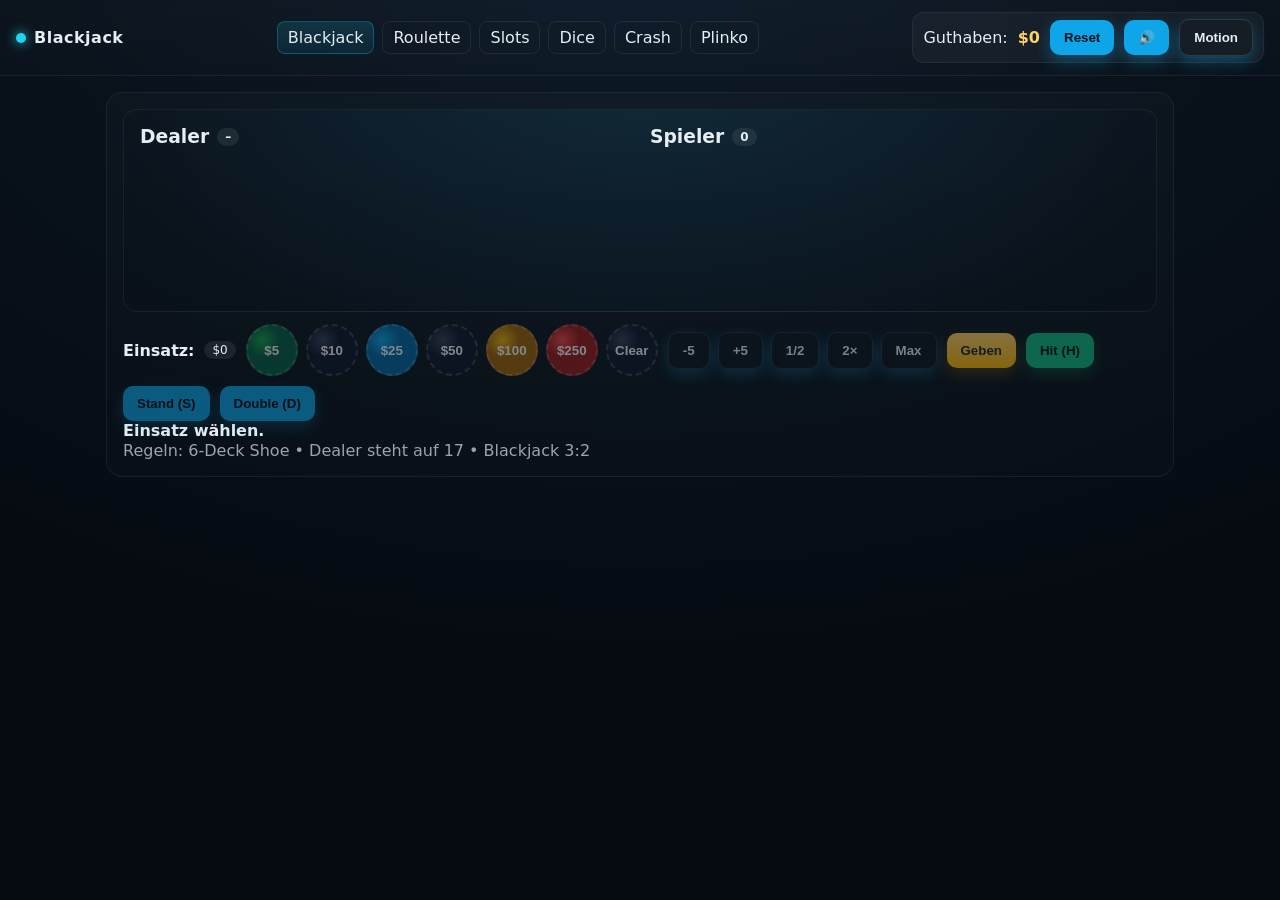
==== index.html @ 91d97d34 "Add Plinko game and update navigation links - Implemented a new Plinko game page (plinko.html). - Up" ====
<!DOCTYPE html>
<html lang="de">
  <head>
    <meta charset="UTF-8" />
    <meta name="viewport" content="width=device-width, initial-scale=1.0" />
    <title>Blackjack</title>
    <style>
      :root {
        --bg: #0a0f12;
        --panel: #0e1520;
        --panel-2: #0b1220;
        --muted: #9aa4b2;
        --text: #e6edf3;
        --accent: #22d3ee;
        --accent-2: #0ea5e9;
        --danger: #ef4444;
        --ok: #10b981;
        --warn: #f59e0b;
        --gold: #ffd166;
        --card: #ffffff;
        --card-edge: #d1d5db;
      }
      *{box-sizing:border-box}
      html, body { height: 100%; }
      body {
        margin: 0;
        font-family: system-ui, -apple-system, Segoe UI, Roboto, Arial, sans-serif;
        background: radial-gradient(1200px 800px at 50% -10%, #0e1b2a, #081018 60%, #050a10 100%);
        color: var(--text);
      }
      body.reduce-motion * { animation: none !important; transition: none !important; }

      .topbar { display:flex; align-items:center; gap:12px; justify-content:space-between; padding: 12px 16px; border-bottom: 1px solid rgba(255,255,255,.06); background: linear-gradient(180deg, rgba(255,255,255,.02), rgba(255,255,255,.01)); position: sticky; top:0; backdrop-filter: blur(6px); }
      .brand { font-weight: 800; letter-spacing: .5px; display:flex; align-items:center; gap:8px }
      .brand .dot { width:10px; height:10px; border-radius:50%; background: var(--accent); box-shadow: 0 0 12px var(--accent); }
      .nav { display:flex; gap:8px; flex-wrap:wrap; align-items:center; }
      .nav a { color: var(--text); text-decoration:none; padding:6px 10px; border-radius:8px; border:1px solid rgba(255,255,255,.08); }
      .nav a:hover { background: rgba(255,255,255,.06); }
      .nav a.active { background: linear-gradient(180deg, rgba(34,211,238,.15), rgba(14,165,233,.1)); border-color: rgba(34,211,238,.25); }
      .balance { display:flex; align-items:center; gap:10px; background: rgba(255,255,255,0.04); border:1px solid rgba(255,255,255,0.06); padding:6px 10px; border-radius:12px; }
      .balance .amount { color: var(--gold); font-weight:800; }

      main { padding: 16px; display: grid; gap: 16px; position: relative; max-width: 1100px; margin: 0 auto; }
      .panel { background: linear-gradient(180deg, rgba(255,255,255,0.02), rgba(255,255,255,0.01)); border:1px solid rgba(255,255,255,0.06); border-radius: 16px; padding: 16px; }
      .grid { display:grid; gap:16px; }
      .two { grid-template-columns: 1fr 1fr; }
      @media (max-width: 900px){ .two{grid-template-columns:1fr} }

      .controls { display:flex; gap: 10px; flex-wrap: wrap; align-items: center; }
      .input { background: rgba(255,255,255,0.04); border: 1px solid rgba(255,255,255,0.12); color: var(--text); padding: 8px 10px; border-radius: 10px; }
      .btn { background: var(--accent-2); color: #001018; border: none; padding: 10px 14px; border-radius: 10px; font-weight: 700; cursor: pointer; box-shadow: 0 6px 16px rgba(14,165,233,.35); }
      .btn:hover { filter: brightness(1.06) }
      .btn:disabled { opacity: .5; cursor: not-allowed; }
      .btn.ok { background: var(--ok); color: #00150d; box-shadow: 0 6px 16px rgba(16,185,129,.3) }
      .btn.danger { background: var(--danger); color: #180000; box-shadow: 0 6px 16px rgba(239,68,68,.3) }
      .btn.gold { background: linear-gradient(180deg, #ffd166, #ffb703); color: #1f2937; box-shadow: 0 6px 16px rgba(255,183,3,.25) }
      .btn.ghost { background: transparent; border: 1px solid rgba(255,255,255,.12); color: var(--text); }
      .muted { color: var(--muted); }
      .msg { min-height: 20px; font-weight: 700; }

      /* Blackjack layout polish */
      .bj-felt { padding: 16px; border-radius: 14px; background:
        radial-gradient(600px 300px at 50% -10%, rgba(34,211,238,.08), rgba(14,165,233,.03) 60%, rgba(8,16,24,.4));
        border: 1px solid rgba(255,255,255,0.06);
        display:grid; grid-template-columns: 1fr 1fr; gap:20px;
      }
      .bj-felt h3 { margin: 0 0 8px 0; display:flex; align-items:center; gap:8px }

      .chips { display:flex; gap:8px; flex-wrap: wrap; align-items:center; }
      .chip { min-width:52px; height:52px; border-radius:50%; border:2px dashed rgba(255,255,255,.18); background: radial-gradient(35% 35% at 30% 30%, #334155, #0f172a); color:#f8fafc; display:grid; place-items:center; font-weight:800; cursor:pointer; }
      .chip[data-bjchip="5"] { background: radial-gradient(35% 35% at 30% 30%, #16a34a, #065f46); }
      .chip[data-bjchip="25"] { background: radial-gradient(35% 35% at 30% 30%, #0ea5e9, #0369a1); }
      .chip[data-bjchip="100"] { background: radial-gradient(35% 35% at 30% 30%, #eab308, #a16207); }
      .chip[data-bjchip="250"] { background: radial-gradient(35% 35% at 30% 30%, #ef4444, #991b1b); }
      .chip:disabled { opacity:.5; cursor:not-allowed }

      .bet-quick { display:flex; gap:8px; flex-wrap:wrap; align-items:center; }

      /* Cards */
      .cards { display:flex; gap:12px; align-items:center; flex-wrap: wrap; min-height: 140px; }
      .card { width: 86px; height: 120px; background: var(--card); color: #111827; border: 1px solid var(--card-edge); border-radius: 12px; box-shadow: 0 6px 20px rgba(0,0,0,0.35); display:grid; grid-template-rows:auto 1fr auto; padding:8px; font-weight:700 }
      .card.back { background: repeating-linear-gradient(45deg, #0ea5e9 0 8px, #0369a1 8px 16px); border-color:#0ea5e9 }
      .pips{font-size:14px; display:flex; align-items:center; justify-content:space-between}
      .suit{font-size:16px}
      .center{align-self:center; justify-self:center; font-size:24px}
      .red{ color:#b91c1c }

      /* Animations */
      @keyframes slideInCard { from { transform: translateY(-24px) scale(0.96); opacity: 0; } to { transform: translateY(0) scale(1); opacity: 1; } }
      .card.slide-in { animation: slideInCard 300ms ease-out both; }
      @keyframes flipIn { from { transform: rotateY(90deg); opacity: .6; } to { transform: rotateY(0deg); opacity: 1; } }
      .card.flip-in { transform-style: preserve-3d; animation: flipIn 280ms ease-out both; }
      @keyframes popIn { 0%{ transform: scale(.8); opacity:.2 } 60%{ transform: scale(1.08); opacity:1 } 100%{ transform: scale(1) } }
      .pop { animation: popIn 350ms ease-out; }
      @keyframes shake { 0%,100%{ transform:translateX(0) } 20%{ transform:translateX(-4px) } 40%{ transform:translateX(4px) } 60%{ transform:translateX(-3px) } 80%{ transform:translateX(3px) } }
      .shake { animation: shake 500ms ease-in-out; }
      @keyframes glow { from { box-shadow: 0 0 0 rgba(255,255,255,0)} to { box-shadow: 0 0 24px rgba(255,255,255,.35)} }
      .win { animation: glow 500ms ease-in-out alternate 2; outline: 2px solid rgba(255,255,255,.25); border-color: rgba(255,255,255,.35) }

      /* Bankroll flash feedback */
      .amount.flash-up { animation: amtUp 750ms ease-out; }
      .amount.flash-down { animation: amtDown 750ms ease-out; }
      @keyframes amtUp { 0%{ color:#fff } 20%{ color:#10b981; transform: scale(1.08) } 100%{ color: var(--gold); transform: scale(1) } }
      @keyframes amtDown { 0%{ color:#fff } 20%{ color:#ef4444; transform: scale(0.96) } 100%{ color: var(--gold); transform: scale(1) } }

      /* FX Canvas */
      #fx-canvas { position: absolute; inset: 0; pointer-events: none; }

      .badge { padding:2px 8px; border-radius:999px; background: rgba(255,255,255,0.08); font-size:12px }
    </style>
  </head>
  <body>
    <header class="topbar">
      <div class="brand"><span class="dot"></span> <span>Blackjack</span></div>
      <nav class="nav">
        <a href="index.html" class="active">Blackjack</a>
        <a href="roulette.html">Roulette</a>
        <a href="slots.html">Slots</a>
        <a href="dice.html">Dice</a>
        <a href="crash.html">Crash</a>
        <a href="plinko.html">Plinko</a>
      </nav>
      <div class="balance">
        <span>Guthaben:</span>
        <span class="amount" id="bankroll">$1,000</span>
        <button class="btn" id="reset-bank">Reset</button>
        <button class="btn" id="mute-toggle" aria-pressed="false" title="Ton an/aus">🔊</button>
        <button class="btn ghost" id="motion-toggle" title="Animationen reduzieren">Motion</button>
      </div>
    </header>
    <main>
      <!-- Blackjack only -->
      <section class="panel" id="game-blackjack">
        <div class="bj-felt">
          <div>
            <h3>Dealer <span class="badge" id="bj-dealer-score">–</span></h3>
            <div class="cards" id="bj-dealer-cards"></div>
          </div>
          <div>
            <h3>Spieler <span class="badge" id="bj-player-score">–</span></h3>
            <div class="cards" id="bj-player-cards"></div>
          </div>
        </div>
        <div class="controls" style="margin-top:12px">
          <strong>Einsatz:</strong>
          <span id="bj-bet" class="badge">$0</span>
          <div class="chips">
            <button class="chip" data-bjchip="5">$5</button>
            <button class="chip" data-bjchip="10">$10</button>
            <button class="chip" data-bjchip="25">$25</button>
            <button class="chip" data-bjchip="50">$50</button>
            <button class="chip" data-bjchip="100">$100</button>
            <button class="chip" data-bjchip="250">$250</button>
            <button class="chip" id="bj-clear">Clear</button>
          </div>
          <div class="bet-quick">
            <button class="btn ghost" id="bj-bet-minus">-5</button>
            <button class="btn ghost" id="bj-bet-plus">+5</button>
            <button class="btn ghost" id="bj-bet-half">1/2</button>
            <button class="btn ghost" id="bj-bet-double">2×</button>
            <button class="btn ghost" id="bj-bet-max">Max</button>
          </div>
          <button class="btn gold" id="bj-deal">Geben</button>
          <button class="btn ok" id="bj-hit" disabled>Hit (H)</button>
          <button class="btn" id="bj-stand" disabled>Stand (S)</button>
          <button class="btn" id="bj-double" disabled>Double (D)</button>
          <button class="btn" id="bj-new" style="display:none">Neue Runde</button>
        </div>
        <div class="msg" id="bj-msg"></div>
        <div class="muted">Regeln: 6-Deck Shoe • Dealer steht auf 17 • Blackjack 3:2</div>
      </section>
      <canvas id="fx-canvas"></canvas>
    </main>

    <script>
      'use strict';
      // Generic helpers
      const $ = (s) => document.querySelector(s);
      const $$ = (s) => Array.from(document.querySelectorAll(s));
      const fmt = (n) => `$${Number(n).toLocaleString()}`;

      // Bankroll (global)
  const BANK_KEY = 'casino_bankroll_v1';
  const START_BANK = 1000;
  let bankroll = loadBank();
  const bankrollEl = $('#bankroll');
  const BUS = ('BroadcastChannel' in window) ? new BroadcastChannel('casino_bankroll_bus') : null;
  function loadBank(){ try{ const n = Number(localStorage.getItem(BANK_KEY)); if(Number.isFinite(n) && n>=0) return Math.floor(n);}catch{} return START_BANK; }
  function saveBank(){ try{ localStorage.setItem(BANK_KEY, String(bankroll)); }catch{} }
  function updateBankEl(){ bankrollEl.textContent = fmt(bankroll); }
  function broadcastBank(){ try{ BUS && BUS.postMessage({ t:'bank', v: bankroll }); }catch{} }
  function credit(delta){ bankroll = Math.max(0, bankroll + delta); updateBankEl(); bankrollEl.classList.remove('flash-up','flash-down'); void bankrollEl.offsetWidth; bankrollEl.classList.add(delta>=0?'flash-up':'flash-down'); saveBank(); broadcastBank(); }
  window.addEventListener('storage', (e)=>{ if(e.key===BANK_KEY){ const n=Number(e.newValue||''); if(Number.isFinite(n)){ bankroll = Math.max(0, Math.floor(n)); updateBankEl(); } } });
  if(BUS){ BUS.addEventListener('message', (ev)=>{ const d=ev.data; if(d && d.t==='bank'){ const n=Number(d.v); if(Number.isFinite(n) && n!==bankroll){ bankroll = Math.max(0, Math.floor(n)); updateBankEl(); } } }); }
      credit(0);

      // Header controls
      $('#reset-bank').addEventListener('click', ()=>{ bankroll = START_BANK; credit(0); Sound.play('click'); });
      $('#motion-toggle').addEventListener('click', ()=>{ document.body.classList.toggle('reduce-motion'); });

      // ----------------- Sound Manager -----------------
      const MUTE_KEY = 'casino_mute_v1';
      const MuteBtn = $('#mute-toggle');
      const Sound = (()=>{
        let ctx=null; let muted = (function(){ try{ return localStorage.getItem(MUTE_KEY)==='1'; }catch{} return false; })();
        function saveMute(){ try{ localStorage.setItem(MUTE_KEY, muted?'1':'0'); }catch{} }
        function ensure(){ if(!ctx){ const AC = window.AudioContext||window.webkitAudioContext; try{ ctx=new AC(); }catch{} } }
        function envGain(g){ const gain=ctx.createGain(); gain.gain.value=g; gain.connect(ctx.destination); return gain; }
        function tone(freq=440, dur=0.12, type='sine', vol=0.05){ if(muted||!ctx) return; const o=ctx.createOscillator(); const g=envGain(vol); o.type=type; o.frequency.value=freq; o.connect(g); const t=ctx.currentTime; o.start(t); o.stop(t+dur); }
        function click(){ tone(660, 0.06, 'square', 0.03); }
        function win(){ tone(880,0.1,'sine',0.06); setTimeout(()=>tone(1320,0.12,'sine',0.06), 90); }
        function lose(){ tone(220,0.18,'sawtooth',0.05); }
        function deal(){ tone(520,0.06,'triangle',0.04); }
        function cash(){ tone(740,0.08,'square',0.05); setTimeout(()=>tone(990,0.1,'square',0.05),80); }
        function updateBtn(){ MuteBtn.setAttribute('aria-pressed', muted?'true':'false'); MuteBtn.textContent = muted ? '🔇' : '🔊'; }
        updateBtn();
        return {
          toggle(){ ensure(); muted=!muted; saveMute(); updateBtn(); },
          play(name){ ensure(); if(muted) return; if(name==='click') click(); else if(name==='win') win(); else if(name==='lose') lose(); else if(name==='deal') deal(); else if(name==='cash') cash(); },
          muted(){ return muted; }
        }
      })();
      MuteBtn.addEventListener('click', ()=>Sound.toggle());

      // ----------------- Confetti FX -----------------
      const fxCanvas = $('#fx-canvas');
      const FX = (()=>{
        const ctx = fxCanvas.getContext('2d');
        let particles = []; let running=false; let raf=0;
        function resize(){ const r = fxCanvas.getBoundingClientRect(); fxCanvas.width = Math.floor(r.width*devicePixelRatio); fxCanvas.height = Math.floor(r.height*devicePixelRatio); }
        window.addEventListener('resize', resize); resize();
        function spawn(n=120){ const w=fxCanvas.width, h=fxCanvas.height; for(let i=0;i<n;i++){ particles.push({ x: w/2 + (Math.random()*w/3 - w/6), y: -20*devicePixelRatio, vx: (Math.random()-0.5)*3*devicePixelRatio, vy: (2+Math.random()*2)*devicePixelRatio, g: 0.08*devicePixelRatio, s: (2+Math.random()*3)*devicePixelRatio, c: randColor(), a: 1, rot: Math.random()*Math.PI, vr: (Math.random()-0.5)*0.2 }); } }
        function randColor(){ const cs=['#22d3ee','#0ea5e9','#10b981','#f59e0b','#ef4444','#eab308','#a78bfa','#f472b6']; return cs[Math.floor(Math.random()*cs.length)]; }
        function step(){ if(!running) return; const w=fxCanvas.width, h=fxCanvas.height; ctx.clearRect(0,0,w,h); particles.forEach(p=>{ p.vy+=p.g; p.x+=p.vx; p.y+=p.vy; p.rot+=p.vr; p.a = Math.max(0, p.a-0.005); ctx.save(); ctx.globalAlpha = p.a; ctx.translate(p.x, p.y); ctx.rotate(p.rot); ctx.fillStyle = p.c; ctx.fillRect(-p.s, -p.s/2, p.s*2, p.s); ctx.restore(); }); particles = particles.filter(p=> p.y < h+40 && p.a>0.01); if(particles.length===0){ running=false; cancelAnimationFrame(raf); ctx.clearRect(0,0,w,h); return; } raf = requestAnimationFrame(step); }
        function burst(intensity=1){ resize(); spawn(Math.floor(120*intensity)); if(!running){ running=true; step(); } }
        return { burst };
      })();

      // ----------------- Blackjack -----------------
      const BJ = (()=>{
        const START_DECKS = 6; const MIN_BET = 5; const BJ_PAY = 1.5; const DEALER_HITS_SOFT_17=false;
        let shoe=[]; let state='betting'; let hideHole=true; let doubled=false;
        let bet=0; let wager=0; let player=[], dealer=[];

        const el = {
          dCards: $('#bj-dealer-cards'), pCards: $('#bj-player-cards'),
          dScore: $('#bj-dealer-score'), pScore: $('#bj-player-score'),
          bet: $('#bj-bet'), msg: $('#bj-msg'),
          chips: $$('[data-bjchip]'), clear: $('#bj-clear'),
          deal: $('#bj-deal'), hit: $('#bj-hit'), stand: $('#bj-stand'), dbl: $('#bj-double'), next: $('#bj-new')
        };

        function newShoe(){ shoe=createShoe(START_DECKS); shuffle(shoe); }
        function createShoe(n){ const suits=['♠','♥','♦','♣']; const ranks=['A','2','3','4','5','6','7','8','9','10','J','Q','K']; const S=[]; for(let d=0; d<n; d++){ for(const s of suits){ for(const r of ranks){ S.push({suit:s, rank:r}); } } } return S; }
        function shuffle(a){ for(let i=a.length-1;i>0;i--){ const j=Math.floor(Math.random()*(i+1)); [a[i],a[j]]=[a[j],a[i]]; } }
        function draw(){ if(shoe.length<52) newShoe(); return shoe.pop(); }

        function score(hand){ return detail(hand).total; }
        function detail(hand){ let t=0,a=0; for(const c of hand){ if(c.rank==='A'){t+=11;a++;} else if(['K','Q','J'].includes(c.rank)) t+=10; else t+=Number(c.rank);} while(t>21&&a>0){t-=10;a--;} return {total:t, soft:a>0&&t<=21}; }
        function isBJ(hand){ return hand.length===2 && score(hand)===21; }

        function render(){
          renderHand(el.pCards, player, false);
          el.pScore.textContent = label(player);
          renderHand(el.dCards, dealer, hideHole);
          el.dScore.textContent = hideHole? hiddenLabel(dealer) : label(dealer);
          if(!hideHole){ flipHole(); }
          el.bet.textContent = fmt(bet);
        }
        function label(h){ const {total,soft}=detail(h); return soft&&total<=21?`${total} (soft)`:String(total); }
        function hiddenLabel(h){
          if(h.length===0) return '–';
          if(h.length===1) return `${score([h[0]])} + ?`;
          // show only upcard value + ? (do not show the hole/back card at all)
          const up = score([h[1]]);
          return `${up} + ?`;
        }
        function renderHand(container, hand, hide){
          container.innerHTML='';
          hand.forEach((c,i)=>{
            if(hide && i===0) return; // skip rendering the hole card entirely
            const wrap=document.createElement('div');
            wrap.style.display='inline-block';
            wrap.style.transform=`rotate(${(i - (hand.length-1)/2)*2}deg)`;
            const n = cardEl(c);
            n.classList.add('slide-in');
            wrap.appendChild(n); container.appendChild(wrap);
          });
        }
        function cardEl(c){ const red=(c.suit==='♥'||c.suit==='♦')?'red':''; const el=document.createElement('div'); el.className='card'; el.innerHTML=`<div class="pips"><span class="${red}">${c.rank}</span><span class="suit ${red}">${c.suit}</span></div><div class="center ${red}">${['J','Q','K','A'].includes(c.rank)?c.suit:c.rank}</div><div class="pips" style="opacity:.65"><span class="${red}">${c.suit}</span><span class="${red}">${c.rank}</span></div>`; return el; }
        function flipHole(){ const first = el.dCards.firstElementChild; if(first){ first.classList.add('flip-in'); setTimeout(()=>first.classList.remove('flip-in'), 300); } }

        function setMsg(t){ el.msg.textContent=t||''; }
        const btnMinus = $('#bj-bet-minus'), btnPlus=$('#bj-bet-plus'), btnHalf=$('#bj-bet-half'), btnBetDbl=$('#bj-bet-double'), btnMax=$('#bj-bet-max');
        function setUI(){ const betting=state==='betting'; el.chips.forEach(b=>b.disabled=!betting||bankroll<=0); el.clear.disabled=!betting || bet===0; el.deal.disabled=!betting || bet<MIN_BET || bet>bankroll;
          [btnMinus,btnPlus,btnHalf,btnBetDbl,btnMax].forEach(x=> x.disabled = !betting || bankroll<=0);
          const turn=state==='player'; el.hit.disabled=!turn; el.stand.disabled=!turn; el.dbl.disabled=!turn || doubled || player.length!==2 || bankroll<bet; el.next.style.display = state==='round'?'inline-block':'none'; }
        function setBet(v){ bet = Math.max(0, Math.min(v, bankroll)); render(); setUI(); if(bet>0 && bet<MIN_BET) setMsg('Mindesteinsatz $'+MIN_BET); else setMsg(''); }

        el.chips.forEach(b=> b.addEventListener('click', ()=> setBet(bet + Number(b.dataset.bjchip))));
        el.clear.addEventListener('click', ()=> setBet(0));
        btnMinus.addEventListener('click', ()=> setBet(bet-5));
        btnPlus.addEventListener('click', ()=> setBet(bet+5));
        btnHalf.addEventListener('click', ()=> setBet(Math.floor(bet/2)));
        btnBetDbl.addEventListener('click', ()=> setBet(Math.min(bankroll, bet*2)));
        btnMax.addEventListener('click', ()=> setBet(bankroll));
        el.deal.addEventListener('click', ()=>{
          if(bet<MIN_BET) { setMsg('Mindesteinsatz $'+MIN_BET); return; }
          if(bet>bankroll){ setMsg('Zu wenig Guthaben'); return; }
          state='player'; doubled=false; hideHole=true; wager=bet; credit(-bet); Sound.play('deal');
          player=[draw(),draw()]; dealer=[draw(),draw()]; render();
          const pBJ=isBJ(player), dBJ=isBJ(dealer);
          if(pBJ||dBJ){ hideHole=false; state='round'; if(pBJ && dBJ){ credit(wager); setMsg('Beide Blackjack – Push.'); } else if(pBJ){ credit(Math.round(bet*(1+BJ_PAY))); setMsg('Blackjack! Gewinn '+fmt(Math.round(bet*BJ_PAY))); } else { setMsg('Dealer Blackjack – Verlust.'); }
            render();
            if(pBJ && !dBJ){ Sound.play('win'); FX.burst(1.2); }
            else if(!pBJ && dBJ){ Sound.play('lose'); }
            else { Sound.play('click'); }
            setUI(); return; }
          setMsg('Dein Zug.'); setUI();
        });
        el.hit.addEventListener('click', ()=>{ if(state!=='player') return; player.push(draw()); Sound.play('click'); render(); if(score(player)>21){ state='round'; hideHole=false; setMsg('Bust – Verlust.'); Sound.play('lose'); } setUI(); });
        el.stand.addEventListener('click', ()=>{ if(state!=='player') return; state='dealer'; hideHole=false; Sound.play('click');
          let safe=0; while(true){ const {total,soft}=detail(dealer); const mustHit = total<17 || (DEALER_HITS_SOFT_17 && total===17 && soft); if(!mustHit) break; dealer.push(draw()); if(++safe>20) break; }
          state='round'; const p=score(player), d=score(dealer); if(p>21){ setMsg('Bust – Verlust.'); Sound.play('lose'); }
          else if(d>21){ credit(wager*2); setMsg('Dealer bust – Gewinn '+fmt(wager)); Sound.play('win'); if(wager>=100) FX.burst(1.0); }
          else if(p>d){ credit(wager*2); setMsg('Gewinn '+fmt(wager)); Sound.play('win'); if(wager>=100) FX.burst(0.9); }
          else if(p<d){ setMsg('Dealer gewinnt.'); Sound.play('lose'); }
          else { credit(wager); setMsg('Push – Einsatz zurück.'); Sound.play('click'); }
          render(); setUI();
        });
        el.dbl.addEventListener('click', ()=>{ if(state!=='player'||doubled||player.length!==2||bankroll<bet) return; doubled=true; wager+=bet; credit(-bet); Sound.play('click'); player.push(draw()); render(); if(score(player)>21){ state='round'; hideHole=false; setMsg('Bust nach Double – Verlust.'); Sound.play('lose'); setUI(); return; } el.stand.click(); });
        el.next.addEventListener('click', ()=>{ state='betting'; hideHole=true; doubled=false; player=[]; dealer=[]; wager=0; setMsg('Einsatz wählen.'); render(); setUI(); });
        document.addEventListener('keydown', (e)=>{ if(state==='player'){ const k=e.key.toLowerCase(); if(k==='h') el.hit.click(); if(k==='s') el.stand.click(); if(k==='d') el.dbl.click(); } });

        newShoe(); setBet(0); setMsg('Einsatz wählen.'); render(); setUI();
        return {};
      })();
    </script>
  </body>
</html>
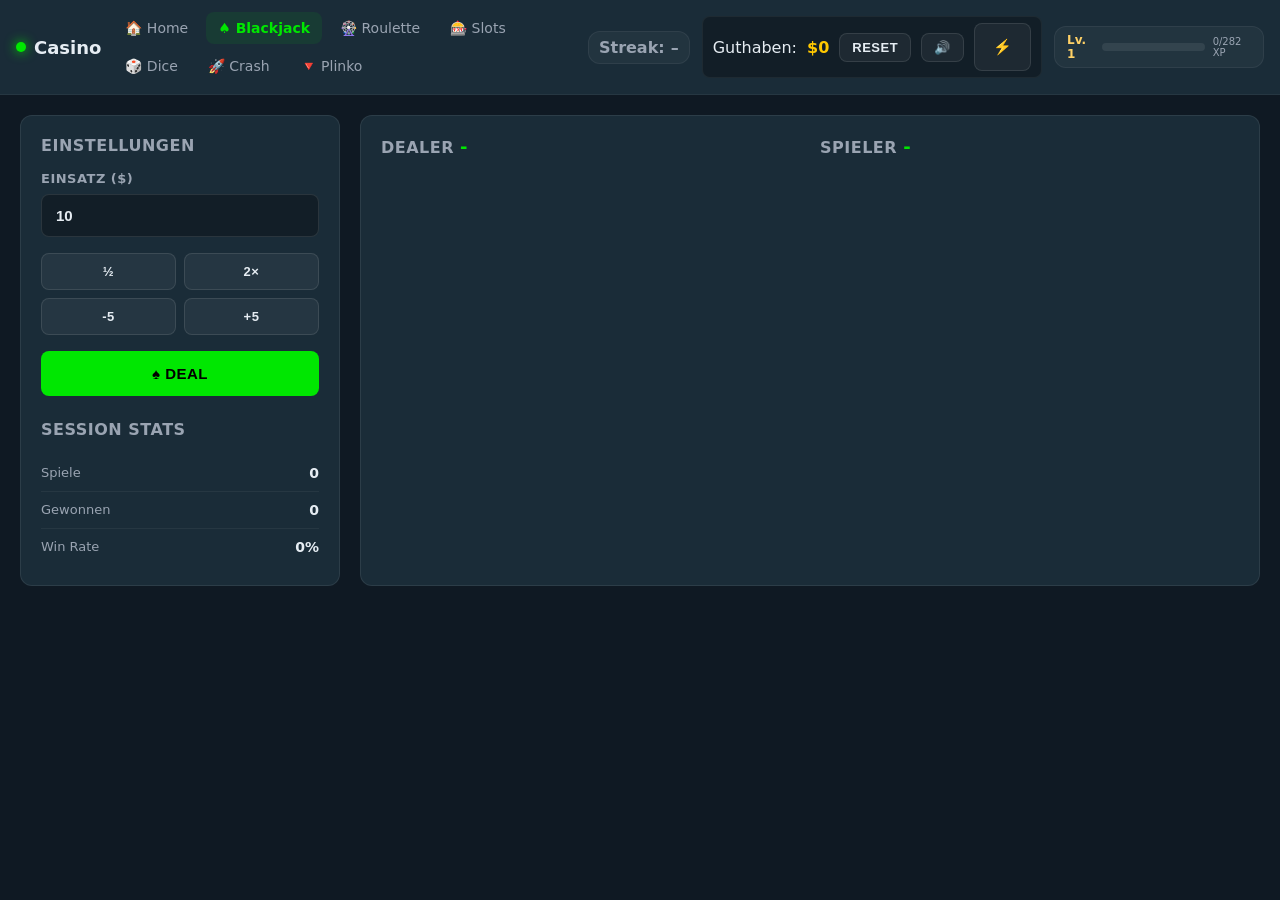
==== commit 1d8e8781: "Add Blackjack game and standard casino navbar template - Implemented the complete Blackjack game in " ====
--- a/index.html
+++ b/index.html
@@ -1,340 +1,325 @@
 <!DOCTYPE html>
 <html lang="de">
-  <head>
-    <meta charset="UTF-8" />
-    <meta name="viewport" content="width=device-width, initial-scale=1.0" />
-    <title>Blackjack</title>
-    <style>
-      :root {
-        --bg: #0a0f12;
-        --panel: #0e1520;
-        --panel-2: #0b1220;
-        --muted: #9aa4b2;
-        --text: #e6edf3;
-        --accent: #22d3ee;
-        --accent-2: #0ea5e9;
-        --danger: #ef4444;
-        --ok: #10b981;
-        --warn: #f59e0b;
-        --gold: #ffd166;
-        --card: #ffffff;
-        --card-edge: #d1d5db;
-      }
-      *{box-sizing:border-box}
-      html, body { height: 100%; }
-      body {
-        margin: 0;
-        font-family: system-ui, -apple-system, Segoe UI, Roboto, Arial, sans-serif;
-        background: radial-gradient(1200px 800px at 50% -10%, #0e1b2a, #081018 60%, #050a10 100%);
-        color: var(--text);
-      }
-      body.reduce-motion * { animation: none !important; transition: none !important; }
-
-      .topbar { display:flex; align-items:center; gap:12px; justify-content:space-between; padding: 12px 16px; border-bottom: 1px solid rgba(255,255,255,.06); background: linear-gradient(180deg, rgba(255,255,255,.02), rgba(255,255,255,.01)); position: sticky; top:0; backdrop-filter: blur(6px); }
-      .brand { font-weight: 800; letter-spacing: .5px; display:flex; align-items:center; gap:8px }
-      .brand .dot { width:10px; height:10px; border-radius:50%; background: var(--accent); box-shadow: 0 0 12px var(--accent); }
-      .nav { display:flex; gap:8px; flex-wrap:wrap; align-items:center; }
-      .nav a { color: var(--text); text-decoration:none; padding:6px 10px; border-radius:8px; border:1px solid rgba(255,255,255,.08); }
-      .nav a:hover { background: rgba(255,255,255,.06); }
-      .nav a.active { background: linear-gradient(180deg, rgba(34,211,238,.15), rgba(14,165,233,.1)); border-color: rgba(34,211,238,.25); }
-      .balance { display:flex; align-items:center; gap:10px; background: rgba(255,255,255,0.04); border:1px solid rgba(255,255,255,0.06); padding:6px 10px; border-radius:12px; }
-      .balance .amount { color: var(--gold); font-weight:800; }
-
-      main { padding: 16px; display: grid; gap: 16px; position: relative; max-width: 1100px; margin: 0 auto; }
-      .panel { background: linear-gradient(180deg, rgba(255,255,255,0.02), rgba(255,255,255,0.01)); border:1px solid rgba(255,255,255,0.06); border-radius: 16px; padding: 16px; }
-      .grid { display:grid; gap:16px; }
-      .two { grid-template-columns: 1fr 1fr; }
-      @media (max-width: 900px){ .two{grid-template-columns:1fr} }
-
-      .controls { display:flex; gap: 10px; flex-wrap: wrap; align-items: center; }
-      .input { background: rgba(255,255,255,0.04); border: 1px solid rgba(255,255,255,0.12); color: var(--text); padding: 8px 10px; border-radius: 10px; }
-      .btn { background: var(--accent-2); color: #001018; border: none; padding: 10px 14px; border-radius: 10px; font-weight: 700; cursor: pointer; box-shadow: 0 6px 16px rgba(14,165,233,.35); }
-      .btn:hover { filter: brightness(1.06) }
-      .btn:disabled { opacity: .5; cursor: not-allowed; }
-      .btn.ok { background: var(--ok); color: #00150d; box-shadow: 0 6px 16px rgba(16,185,129,.3) }
-      .btn.danger { background: var(--danger); color: #180000; box-shadow: 0 6px 16px rgba(239,68,68,.3) }
-      .btn.gold { background: linear-gradient(180deg, #ffd166, #ffb703); color: #1f2937; box-shadow: 0 6px 16px rgba(255,183,3,.25) }
-      .btn.ghost { background: transparent; border: 1px solid rgba(255,255,255,.12); color: var(--text); }
-      .muted { color: var(--muted); }
-      .msg { min-height: 20px; font-weight: 700; }
-
-      /* Blackjack layout polish */
-      .bj-felt { padding: 16px; border-radius: 14px; background:
-        radial-gradient(600px 300px at 50% -10%, rgba(34,211,238,.08), rgba(14,165,233,.03) 60%, rgba(8,16,24,.4));
-        border: 1px solid rgba(255,255,255,0.06);
-        display:grid; grid-template-columns: 1fr 1fr; gap:20px;
-      }
-      .bj-felt h3 { margin: 0 0 8px 0; display:flex; align-items:center; gap:8px }
-
-      .chips { display:flex; gap:8px; flex-wrap: wrap; align-items:center; }
-      .chip { min-width:52px; height:52px; border-radius:50%; border:2px dashed rgba(255,255,255,.18); background: radial-gradient(35% 35% at 30% 30%, #334155, #0f172a); color:#f8fafc; display:grid; place-items:center; font-weight:800; cursor:pointer; }
-      .chip[data-bjchip="5"] { background: radial-gradient(35% 35% at 30% 30%, #16a34a, #065f46); }
-      .chip[data-bjchip="25"] { background: radial-gradient(35% 35% at 30% 30%, #0ea5e9, #0369a1); }
-      .chip[data-bjchip="100"] { background: radial-gradient(35% 35% at 30% 30%, #eab308, #a16207); }
-      .chip[data-bjchip="250"] { background: radial-gradient(35% 35% at 30% 30%, #ef4444, #991b1b); }
-      .chip:disabled { opacity:.5; cursor:not-allowed }
-
-      .bet-quick { display:flex; gap:8px; flex-wrap:wrap; align-items:center; }
-
-      /* Cards */
-      .cards { display:flex; gap:12px; align-items:center; flex-wrap: wrap; min-height: 140px; }
-      .card { width: 86px; height: 120px; background: var(--card); color: #111827; border: 1px solid var(--card-edge); border-radius: 12px; box-shadow: 0 6px 20px rgba(0,0,0,0.35); display:grid; grid-template-rows:auto 1fr auto; padding:8px; font-weight:700 }
-      .card.back { background: repeating-linear-gradient(45deg, #0ea5e9 0 8px, #0369a1 8px 16px); border-color:#0ea5e9 }
-      .pips{font-size:14px; display:flex; align-items:center; justify-content:space-between}
-      .suit{font-size:16px}
-      .center{align-self:center; justify-self:center; font-size:24px}
-      .red{ color:#b91c1c }
-
-      /* Animations */
-      @keyframes slideInCard { from { transform: translateY(-24px) scale(0.96); opacity: 0; } to { transform: translateY(0) scale(1); opacity: 1; } }
-      .card.slide-in { animation: slideInCard 300ms ease-out both; }
-      @keyframes flipIn { from { transform: rotateY(90deg); opacity: .6; } to { transform: rotateY(0deg); opacity: 1; } }
-      .card.flip-in { transform-style: preserve-3d; animation: flipIn 280ms ease-out both; }
-      @keyframes popIn { 0%{ transform: scale(.8); opacity:.2 } 60%{ transform: scale(1.08); opacity:1 } 100%{ transform: scale(1) } }
-      .pop { animation: popIn 350ms ease-out; }
-      @keyframes shake { 0%,100%{ transform:translateX(0) } 20%{ transform:translateX(-4px) } 40%{ transform:translateX(4px) } 60%{ transform:translateX(-3px) } 80%{ transform:translateX(3px) } }
-      .shake { animation: shake 500ms ease-in-out; }
-      @keyframes glow { from { box-shadow: 0 0 0 rgba(255,255,255,0)} to { box-shadow: 0 0 24px rgba(255,255,255,.35)} }
-      .win { animation: glow 500ms ease-in-out alternate 2; outline: 2px solid rgba(255,255,255,.25); border-color: rgba(255,255,255,.35) }
-
-      /* Bankroll flash feedback */
-      .amount.flash-up { animation: amtUp 750ms ease-out; }
-      .amount.flash-down { animation: amtDown 750ms ease-out; }
-      @keyframes amtUp { 0%{ color:#fff } 20%{ color:#10b981; transform: scale(1.08) } 100%{ color: var(--gold); transform: scale(1) } }
-      @keyframes amtDown { 0%{ color:#fff } 20%{ color:#ef4444; transform: scale(0.96) } 100%{ color: var(--gold); transform: scale(1) } }
-
-      /* FX Canvas */
-      #fx-canvas { position: absolute; inset: 0; pointer-events: none; }
-
-      .badge { padding:2px 8px; border-radius:999px; background: rgba(255,255,255,0.08); font-size:12px }
-    </style>
-  </head>
-  <body>
-    <header class="topbar">
-      <div class="brand"><span class="dot"></span> <span>Blackjack</span></div>
-      <nav class="nav">
-        <a href="index.html" class="active">Blackjack</a>
-        <a href="roulette.html">Roulette</a>
-        <a href="slots.html">Slots</a>
-        <a href="dice.html">Dice</a>
-        <a href="crash.html">Crash</a>
-        <a href="plinko.html">Plinko</a>
-      </nav>
-      <div class="balance">
-        <span>Guthaben:</span>
-        <span class="amount" id="bankroll">$1,000</span>
-        <button class="btn" id="reset-bank">Reset</button>
-        <button class="btn" id="mute-toggle" aria-pressed="false" title="Ton an/aus">🔊</button>
-        <button class="btn ghost" id="motion-toggle" title="Animationen reduzieren">Motion</button>
+<head>
+  <meta charset="UTF-8" />
+  <meta name="viewport" content="width=device-width, initial-scale=1.0" />
+  <title>Blackjack - Casino</title>
+  <style>
+    :root { --bg:#0f1923; --panel:#1a2c38; --muted:#9aa4b2; --text:#e6edf3; --accent:#00e701; --accent-2:#00b929; --danger:#ff003f; --ok:#00e701; --gold:#ffc800; }
+    *{box-sizing:border-box}
+    html, body { height: 100%; }
+    body { margin:0; font-family: 'Inter', system-ui, -apple-system, Segoe UI, Roboto, Arial, sans-serif; background: #0f1923; color: var(--text); }
+    body.reduce-motion * { animation: none !important; transition: none !important; }
+
+    .topbar { display:flex; align-items:center; gap:12px; justify-content:space-between; padding:12px 16px; border-bottom:1px solid rgba(255,255,255,.05); background: #1a2c38; position: sticky; top: 0; backdrop-filter: blur(6px); z-index:100; }
+    .brand { font-weight:800; display:flex; align-items:center; gap:8px; font-size:18px; }
+    .brand .dot{ width:10px; height:10px; border-radius:50%; background: var(--accent); box-shadow: 0 0 12px var(--accent) }
+    .nav { display:flex; gap:6px; flex-wrap:wrap; align-items:center; }
+    .nav a { color: var(--muted); text-decoration:none; padding:8px 12px; border-radius:8px; transition: all 0.2s; font-size:14px; font-weight:500; }
+    .nav a:hover { background: rgba(255,255,255,.05); color: var(--text); }
+    .nav a.active { background: rgba(0,231,1,.08); color: var(--accent); font-weight:700; }
+    .balance { display:flex; align-items:center; gap:10px; background: rgba(0,0,0,0.3); border:1px solid rgba(255,255,255,0.05); padding:6px 10px; border-radius:8px; }
+    .balance .amount { color: var(--gold); font-weight:800; font-size:16px; }
+
+    main { padding: 20px; display:grid; grid-template-columns: 320px 1fr; gap:20px; position: relative; max-width: 1400px; margin: 0 auto; }
+    @media (max-width: 1000px) { main { grid-template-columns: 1fr; } }
+    .panel { background: #1a2c38; border:1px solid rgba(255,255,255,0.08); border-radius: 12px; padding: 20px; }
+    .panel h3 { margin:0 0 16px 0; font-size:16px; color: var(--muted); font-weight:600; text-transform:uppercase; letter-spacing:0.5px; }
+    .controls { display:flex; flex-direction:column; gap: 16px; }
+    .control-group { display:flex; flex-direction:column; gap:8px; }
+    .control-group label { color: var(--muted); font-size:13px; font-weight:600; text-transform:uppercase; letter-spacing:0.5px; }
+    .input { background: rgba(0,0,0,0.3); border:1px solid rgba(255,255,255,0.1); color: var(--text); padding:12px 14px; border-radius:8px; font-size:15px; font-weight:600; transition: all 0.2s; }
+    .input:focus { outline:none; border-color: var(--accent); background: rgba(0,0,0,0.4); }
+    .btn { background: var(--accent); color:#000; border: none; padding: 14px 18px; border-radius:8px; font-weight:700; cursor:pointer; transition: all 0.2s; font-size:15px; text-transform:uppercase; letter-spacing:0.5px; }
+    .btn:hover { filter: brightness(1.1); transform: translateY(-1px); }
+    .btn:active { transform: translateY(0px); }
+    .btn:disabled { opacity:.4; cursor:not-allowed; transform: none; }
+    .btn.danger { background: var(--danger); }
+    .btn.secondary { background: rgba(255,255,255,0.05); border: 1px solid rgba(255,255,255,.1); color: var(--text); font-size:13px; padding:6px 12px; }
+    .btn.secondary:hover { background: rgba(255,255,255,0.08); }
+    .btn.ghost { background: rgba(255,255,255,0.05); border: 1px solid rgba(255,255,255,.1); color: var(--text); }
+    .btn.ghost:hover { background: rgba(255,255,255,0.08); }
+    .muted { color: var(--muted); font-size:13px; }
+    .msg { min-height:24px; font-weight:700; font-size:14px; padding:8px; border-radius:6px; text-align:center; }
+    .msg.win { background: rgba(0,231,1,.1); color: var(--accent); }
+    .msg.lose { background: rgba(255,0,63,.1); color: var(--danger); }
+
+    .quick-bets { display:grid; grid-template-columns: repeat(2, 1fr); gap:8px; }
+    .quick-bets .btn { padding:10px; font-size:13px; }
+    
+    .stats-row { display:flex; justify-content:space-between; padding:10px 0; border-bottom:1px solid rgba(255,255,255,.05); }
+    .stats-row:last-child { border-bottom:none; }
+    .stats-label { color: var(--muted); font-size:13px; }
+    .stats-value { color: var(--text); font-weight:700; font-size:14px; }
+
+    .amount.flash-up { animation: amtUp 750ms ease-out; }
+    .amount.flash-down { animation: amtDown 750ms ease-out; }
+    @keyframes amtUp { 0%{ color:#fff } 20%{ color:#00e701; transform: scale(1.08) } 100%{ color: var(--gold); transform: scale(1) } }
+    @keyframes amtDown { 0%{ color:#fff } 20%{ color:#ff003f; transform: scale(0.96) } 100%{ color: var(--gold); transform: scale(1) } }
+
+    /* Blackjack specific */
+    .game-area { display:flex; flex-direction:column; gap:20px; }
+    .hands { display:grid; grid-template-columns: 1fr 1fr; gap:20px; }
+    @media (max-width: 800px) { .hands { grid-template-columns: 1fr; } }
+    .hand { display:flex; flex-direction:column; gap:12px; }
+    .cards { display:flex; gap:8px; flex-wrap:wrap; min-height:130px; align-items:center; }
+    .card { width:70px; height:100px; background:#fff; color:#111; border:1px solid #ccc; border-radius:8px; display:flex; flex-direction:column; align-items:center; justify-content:center; font-weight:800; font-size:24px; box-shadow: 0 4px 12px rgba(0,0,0,0.3); position:relative; }
+    .card.red { color:#ef4444; }
+    .card.back { background: linear-gradient(135deg, #1e40af, #3b82f6); color:transparent; }
+    .card-corner { position:absolute; top:4px; left:6px; font-size:14px; }
+    .hand-value { font-size:18px; font-weight:800; color:var(--accent); }
+    .action-btns { display:grid; grid-template-columns: repeat(2, 1fr); gap:8px; }
+  </style>
+</head>
+<body>
+  <header class="topbar">
+    <div class="brand">
+      <span class="dot"></span> 
+      <span>Casino</span>
+    </div>
+    <nav class="nav">
+      <a href="home.html">🏠 Home</a>
+      <a href="index.html" class="active">♠️ Blackjack</a>
+      <a href="roulette.html">🎡 Roulette</a>
+      <a href="slots.html">🎰 Slots</a>
+      <a href="dice.html">🎲 Dice</a>
+      <a href="crash.html">🚀 Crash</a>
+      <a href="plinko.html">🔻 Plinko</a>
+    </nav>
+    <div class="balance">
+      <span>Guthaben:</span>
+      <span class="amount" id="bankroll">$1,000</span>
+      <button class="btn secondary" id="reset-bank">Reset</button>
+      <button class="btn secondary" id="mute-toggle" aria-pressed="false" title="Ton an/aus">🔊</button>
+      <button class="btn ghost" id="motion-toggle" title="Animationen reduzieren">⚡</button>
+    </div>
+  </header>
+  <main>
+    <aside class="panel">
+      <h3>Einstellungen</h3>
+      <div class="controls">
+        <div class="control-group">
+          <label>Einsatz ($)</label>
+          <input type="number" id="bet-input" class="input" value="10" min="1" step="1"/>
+        </div>
+        <div class="quick-bets">
+          <button class="btn ghost" data-qb="half">½</button>
+          <button class="btn ghost" data-qb="double">2×</button>
+          <button class="btn ghost" data-qb="-5">-5</button>
+          <button class="btn ghost" data-qb="+5">+5</button>
+        </div>
+        <button class="btn" id="deal-btn" style="width:100%">♠️ Deal</button>
       </div>
-    </header>
-    <main>
-      <!-- Blackjack only -->
-      <section class="panel" id="game-blackjack">
-        <div class="bj-felt">
-          <div>
-            <h3>Dealer <span class="badge" id="bj-dealer-score">–</span></h3>
-            <div class="cards" id="bj-dealer-cards"></div>
-          </div>
-          <div>
-            <h3>Spieler <span class="badge" id="bj-player-score">–</span></h3>
-            <div class="cards" id="bj-player-cards"></div>
-          </div>
-        </div>
-        <div class="controls" style="margin-top:12px">
-          <strong>Einsatz:</strong>
-          <span id="bj-bet" class="badge">$0</span>
-          <div class="chips">
-            <button class="chip" data-bjchip="5">$5</button>
-            <button class="chip" data-bjchip="10">$10</button>
-            <button class="chip" data-bjchip="25">$25</button>
-            <button class="chip" data-bjchip="50">$50</button>
-            <button class="chip" data-bjchip="100">$100</button>
-            <button class="chip" data-bjchip="250">$250</button>
-            <button class="chip" id="bj-clear">Clear</button>
-          </div>
-          <div class="bet-quick">
-            <button class="btn ghost" id="bj-bet-minus">-5</button>
-            <button class="btn ghost" id="bj-bet-plus">+5</button>
-            <button class="btn ghost" id="bj-bet-half">1/2</button>
-            <button class="btn ghost" id="bj-bet-double">2×</button>
-            <button class="btn ghost" id="bj-bet-max">Max</button>
-          </div>
-          <button class="btn gold" id="bj-deal">Geben</button>
-          <button class="btn ok" id="bj-hit" disabled>Hit (H)</button>
-          <button class="btn" id="bj-stand" disabled>Stand (S)</button>
-          <button class="btn" id="bj-double" disabled>Double (D)</button>
-          <button class="btn" id="bj-new" style="display:none">Neue Runde</button>
-        </div>
-        <div class="msg" id="bj-msg"></div>
-        <div class="muted">Regeln: 6-Deck Shoe • Dealer steht auf 17 • Blackjack 3:2</div>
-      </section>
-      <canvas id="fx-canvas"></canvas>
-    </main>
-
-    <script>
-      'use strict';
-      // Generic helpers
-      const $ = (s) => document.querySelector(s);
-      const $$ = (s) => Array.from(document.querySelectorAll(s));
-      const fmt = (n) => `$${Number(n).toLocaleString()}`;
-
-      // Bankroll (global)
-  const BANK_KEY = 'casino_bankroll_v1';
-  const START_BANK = 1000;
-  let bankroll = loadBank();
-  const bankrollEl = $('#bankroll');
-  const BUS = ('BroadcastChannel' in window) ? new BroadcastChannel('casino_bankroll_bus') : null;
-  function loadBank(){ try{ const n = Number(localStorage.getItem(BANK_KEY)); if(Number.isFinite(n) && n>=0) return Math.floor(n);}catch{} return START_BANK; }
-  function saveBank(){ try{ localStorage.setItem(BANK_KEY, String(bankroll)); }catch{} }
-  function updateBankEl(){ bankrollEl.textContent = fmt(bankroll); }
-  function broadcastBank(){ try{ BUS && BUS.postMessage({ t:'bank', v: bankroll }); }catch{} }
-  function credit(delta){ bankroll = Math.max(0, bankroll + delta); updateBankEl(); bankrollEl.classList.remove('flash-up','flash-down'); void bankrollEl.offsetWidth; bankrollEl.classList.add(delta>=0?'flash-up':'flash-down'); saveBank(); broadcastBank(); }
-  window.addEventListener('storage', (e)=>{ if(e.key===BANK_KEY){ const n=Number(e.newValue||''); if(Number.isFinite(n)){ bankroll = Math.max(0, Math.floor(n)); updateBankEl(); } } });
-  if(BUS){ BUS.addEventListener('message', (ev)=>{ const d=ev.data; if(d && d.t==='bank'){ const n=Number(d.v); if(Number.isFinite(n) && n!==bankroll){ bankroll = Math.max(0, Math.floor(n)); updateBankEl(); } } }); }
-      credit(0);
-
-      // Header controls
-      $('#reset-bank').addEventListener('click', ()=>{ bankroll = START_BANK; credit(0); Sound.play('click'); });
-      $('#motion-toggle').addEventListener('click', ()=>{ document.body.classList.toggle('reduce-motion'); });
-
-      // ----------------- Sound Manager -----------------
-      const MUTE_KEY = 'casino_mute_v1';
-      const MuteBtn = $('#mute-toggle');
-      const Sound = (()=>{
-        let ctx=null; let muted = (function(){ try{ return localStorage.getItem(MUTE_KEY)==='1'; }catch{} return false; })();
-        function saveMute(){ try{ localStorage.setItem(MUTE_KEY, muted?'1':'0'); }catch{} }
-        function ensure(){ if(!ctx){ const AC = window.AudioContext||window.webkitAudioContext; try{ ctx=new AC(); }catch{} } }
-        function envGain(g){ const gain=ctx.createGain(); gain.gain.value=g; gain.connect(ctx.destination); return gain; }
-        function tone(freq=440, dur=0.12, type='sine', vol=0.05){ if(muted||!ctx) return; const o=ctx.createOscillator(); const g=envGain(vol); o.type=type; o.frequency.value=freq; o.connect(g); const t=ctx.currentTime; o.start(t); o.stop(t+dur); }
-        function click(){ tone(660, 0.06, 'square', 0.03); }
-        function win(){ tone(880,0.1,'sine',0.06); setTimeout(()=>tone(1320,0.12,'sine',0.06), 90); }
-        function lose(){ tone(220,0.18,'sawtooth',0.05); }
-        function deal(){ tone(520,0.06,'triangle',0.04); }
-        function cash(){ tone(740,0.08,'square',0.05); setTimeout(()=>tone(990,0.1,'square',0.05),80); }
-        function updateBtn(){ MuteBtn.setAttribute('aria-pressed', muted?'true':'false'); MuteBtn.textContent = muted ? '🔇' : '🔊'; }
-        updateBtn();
-        return {
-          toggle(){ ensure(); muted=!muted; saveMute(); updateBtn(); },
-          play(name){ ensure(); if(muted) return; if(name==='click') click(); else if(name==='win') win(); else if(name==='lose') lose(); else if(name==='deal') deal(); else if(name==='cash') cash(); },
-          muted(){ return muted; }
+      <div style="margin-top:24px">
+        <h3>Session Stats</h3>
+        <div class="stats-row">
+          <span class="stats-label">Spiele</span>
+          <span class="stats-value" id="stat-games">0</span>
+        </div>
+        <div class="stats-row">
+          <span class="stats-label">Gewonnen</span>
+          <span class="stats-value" id="stat-wins">0</span>
+        </div>
+        <div class="stats-row">
+          <span class="stats-label">Win Rate</span>
+          <span class="stats-value" id="stat-winrate">0%</span>
+        </div>
+      </div>
+    </aside>
+    <section class="panel game-area">
+      <div class="hands">
+        <div class="hand">
+          <h3>Dealer <span class="hand-value" id="dealer-value">-</span></h3>
+          <div class="cards" id="dealer-cards"></div>
+        </div>
+        <div class="hand">
+          <h3>Spieler <span class="hand-value" id="player-value">-</span></h3>
+          <div class="cards" id="player-cards"></div>
+        </div>
+      </div>
+      <div class="action-btns" id="action-btns" style="display:none">
+        <button class="btn" id="hit-btn">Hit</button>
+        <button class="btn danger" id="stand-btn">Stand</button>
+      </div>
+      <div class="msg" id="game-msg"></div>
+    </section>
+  </main>
+  <script src="casino-addictive.js"></script>
+  <script>
+    'use strict';
+    const $=(s)=>document.querySelector(s); const $$=(s)=>Array.from(document.querySelectorAll(s)); const fmt=(n)=>`$${Number(n).toLocaleString()}`;
+    const BANK_KEY='casino_bankroll_v1'; const START_BANK=1000; let bankroll=loadBank(); const bankrollEl=$('#bankroll');
+    const BUS = ('BroadcastChannel' in window) ? new BroadcastChannel('casino_bankroll_bus') : null;
+    function loadBank(){ try{ const n=Number(localStorage.getItem(BANK_KEY)); if(Number.isFinite(n)&&n>=0) return Math.floor(n);}catch{} return START_BANK; }
+    function saveBank(){ try{ localStorage.setItem(BANK_KEY, String(bankroll)); }catch{} }
+    function updateBankEl(){ bankrollEl.textContent = fmt(bankroll); }
+    function broadcastBank(){ try{ BUS && BUS.postMessage({ t:'bank', v: bankroll }); }catch{} }
+    function credit(delta){ bankroll=Math.max(0, bankroll+delta); updateBankEl(); bankrollEl.classList.remove('flash-up','flash-down'); void bankrollEl.offsetWidth; bankrollEl.classList.add(delta>=0?'flash-up':'flash-down'); saveBank(); broadcastBank(); }
+    window.addEventListener('storage', (e)=>{ if(e.key===BANK_KEY){ const n=Number(e.newValue||''); if(Number.isFinite(n)){ bankroll = Math.max(0, Math.floor(n)); updateBankEl(); } } });
+    if(BUS){ BUS.addEventListener('message', (ev)=>{ const d=ev.data; if(d && d.t==='bank'){ const n=Number(d.v); if(Number.isFinite(n) && n!==bankroll){ bankroll = Math.max(0, Math.floor(n)); updateBankEl(); } } }); }
+    credit(0);
+    $('#reset-bank').addEventListener('click', ()=>{ bankroll=START_BANK; credit(0); });
+    $('#motion-toggle').addEventListener('click', ()=>{ document.body.classList.toggle('reduce-motion'); });
+
+    const MUTE_KEY='casino_mute_v1'; const MuteBtn=$('#mute-toggle');
+    const Sound=(()=>{ let ctx=null; let muted=(function(){ try{ return localStorage.getItem(MUTE_KEY)==='1'; }catch{} return false; })(); function saveMute(){ try{ localStorage.setItem(MUTE_KEY, muted?'1':'0'); }catch{} } function ensure(){ if(!ctx){ const AC=window.AudioContext||window.webkitAudioContext; try{ ctx=new AC(); }catch{} } } function envGain(g){ const gain=ctx.createGain(); gain.gain.value=g; gain.connect(ctx.destination); return gain; } function tone(f=440,d=0.12,t='sine',v=0.05){ if(muted||!ctx) return; const o=ctx.createOscillator(); const g=envGain(v); o.type=t; o.frequency.value=f; o.connect(g); const tt=ctx.currentTime; o.start(tt); o.stop(tt+d); } function click(){ tone(660,0.06,'square',0.03) } function win(){ tone(880,0.1,'sine',0.06); setTimeout(()=>tone(1320,0.12,'sine',0.06),90)} function lose(){ tone(220,0.18,'sawtooth',0.05) } function update(){ MuteBtn.setAttribute('aria-pressed', muted?'true':'false'); MuteBtn.textContent = muted?'🔇':'🔊'; } update(); return { toggle(){ ensure(); muted=!muted; saveMute(); update(); }, play(n){ ensure(); if(muted) return; if(n==='click') click(); else if(n==='win') win(); else if(n==='lose') lose(); } }; })();
+    MuteBtn.addEventListener('click', ()=>Sound.toggle());
+
+    // Blackjack Game Logic
+    const betIn=$('#bet-input'), dealBtn=$('#deal-btn'), hitBtn=$('#hit-btn'), standBtn=$('#stand-btn');
+    const msg=$('#game-msg'), actionBtns=$('#action-btns');
+    const dealerCards=$('#dealer-cards'), playerCards=$('#player-cards');
+    const dealerValue=$('#dealer-value'), playerValue=$('#player-value');
+    const statGames=$('#stat-games'), statWins=$('#stat-wins'), statWinrate=$('#stat-winrate');
+    const quickBtns=$$('.quick-bets .btn');
+
+    let deck=[], playerHand=[], dealerHand=[], bet=0, gameActive=false;
+    let sessionGames=0, sessionWins=0;
+
+    quickBtns.forEach(b=> b.addEventListener('click',()=>{ 
+      const k=b.getAttribute('data-qb'); 
+      let v=Math.max(1, Number(betIn.value)||0); 
+      if(k==='-5') v=Math.max(1, v-5); 
+      else if(k==='+5') v+=5; 
+      else if(k==='half') v=Math.max(1, Math.floor(v/2)); 
+      else if(k==='double') v*=2; 
+      v=Math.max(1, Math.min(v, bankroll)); 
+      betIn.value=v; 
+      Sound.play('click'); 
+    }));
+
+    function createDeck(){
+      const suits=['♠','♥','♦','♣'];
+      const ranks=['A','2','3','4','5','6','7','8','9','10','J','Q','K'];
+      deck=[];
+      for(let s of suits) for(let r of ranks) deck.push({suit:s, rank:r});
+      for(let i=deck.length-1; i>0; i--){
+        const j=Math.floor(Math.random()*(i+1));
+        [deck[i], deck[j]] = [deck[j], deck[i]];
+      }
+    }
+
+    function cardValue(card){
+      if(card.rank==='A') return 11;
+      if(['J','Q','K'].includes(card.rank)) return 10;
+      return Number(card.rank);
+    }
+
+    function handValue(hand){
+      let val=0, aces=0;
+      hand.forEach(c=>{
+        const v=cardValue(c);
+        val+=v;
+        if(c.rank==='A') aces++;
+      });
+      while(val>21 && aces>0){ val-=10; aces--; }
+      return val;
+    }
+
+    function renderCard(card, hidden=false){
+      const div=document.createElement('div');
+      div.className='card ' + (hidden?'back':'') + (['♥','♦'].includes(card.suit)?'red':'');
+      if(!hidden){
+        div.innerHTML=`<span class="card-corner">${card.rank}</span><span>${card.suit}</span>`;
+      }
+      return div;
+    }
+
+    function renderHands(){
+      dealerCards.innerHTML='';
+      playerCards.innerHTML='';
+      dealerHand.forEach((c,i)=> dealerCards.appendChild(renderCard(c, i===0 && gameActive)));
+      playerHand.forEach(c=> playerCards.appendChild(renderCard(c)));
+      dealerValue.textContent = gameActive ? '?' : handValue(dealerHand);
+      playerValue.textContent = handValue(playerHand);
+    }
+
+    dealBtn.addEventListener('click', startGame);
+    hitBtn.addEventListener('click', hit);
+    standBtn.addEventListener('click', stand);
+
+    function startGame(){
+      bet = Math.max(1, Number(betIn.value)||0);
+      if(bet>bankroll){ msg.textContent='Zu wenig Guthaben.'; msg.className='msg lose'; return; }
+      credit(-bet);
+      createDeck();
+      playerHand=[deck.pop(), deck.pop()];
+      dealerHand=[deck.pop(), deck.pop()];
+      gameActive=true;
+      dealBtn.disabled=true;
+      actionBtns.style.display='grid';
+      msg.textContent='';
+      msg.className='msg';
+      renderHands();
+      Sound.play('click');
+      
+      // Check for instant blackjack
+      if(handValue(playerHand)===21){
+        stand();
+      }
+    }
+
+    function hit(){
+      playerHand.push(deck.pop());
+      renderHands();
+      Sound.play('click');
+      if(handValue(playerHand)>21){
+        endGame('bust');
+      }
+    }
+
+    function stand(){
+      gameActive=false;
+      // Dealer draws to 17
+      while(handValue(dealerHand)<17){
+        dealerHand.push(deck.pop());
+      }
+      renderHands();
+      const pVal=handValue(playerHand), dVal=handValue(dealerHand);
+      if(dVal>21 || pVal>dVal) endGame('win');
+      else if(pVal<dVal) endGame('lose');
+      else endGame('push');
+    }
+
+    function endGame(result){
+      gameActive=false;
+      actionBtns.style.display='none';
+      dealBtn.disabled=false;
+      renderHands();
+      sessionGames++;
+      
+      if(result==='win'){
+        const payout=bet*2;
+        credit(payout);
+        msg.textContent=`🎉 Gewinn ${fmt(bet)}! (Auszahlung ${fmt(payout)})`;
+        msg.className='msg win';
+        Sound.play('win');
+        sessionWins++;
+        if(window.CasinoAddictive){
+          CasinoAddictive.Streak.win(); 
+          CasinoAddictive.Level.addXP(bet); 
+          CasinoAddictive.Stats.recordWin(payout, bet);
         }
-      })();
-      MuteBtn.addEventListener('click', ()=>Sound.toggle());
-
-      // ----------------- Confetti FX -----------------
-      const fxCanvas = $('#fx-canvas');
-      const FX = (()=>{
-        const ctx = fxCanvas.getContext('2d');
-        let particles = []; let running=false; let raf=0;
-        function resize(){ const r = fxCanvas.getBoundingClientRect(); fxCanvas.width = Math.floor(r.width*devicePixelRatio); fxCanvas.height = Math.floor(r.height*devicePixelRatio); }
-        window.addEventListener('resize', resize); resize();
-        function spawn(n=120){ const w=fxCanvas.width, h=fxCanvas.height; for(let i=0;i<n;i++){ particles.push({ x: w/2 + (Math.random()*w/3 - w/6), y: -20*devicePixelRatio, vx: (Math.random()-0.5)*3*devicePixelRatio, vy: (2+Math.random()*2)*devicePixelRatio, g: 0.08*devicePixelRatio, s: (2+Math.random()*3)*devicePixelRatio, c: randColor(), a: 1, rot: Math.random()*Math.PI, vr: (Math.random()-0.5)*0.2 }); } }
-        function randColor(){ const cs=['#22d3ee','#0ea5e9','#10b981','#f59e0b','#ef4444','#eab308','#a78bfa','#f472b6']; return cs[Math.floor(Math.random()*cs.length)]; }
-        function step(){ if(!running) return; const w=fxCanvas.width, h=fxCanvas.height; ctx.clearRect(0,0,w,h); particles.forEach(p=>{ p.vy+=p.g; p.x+=p.vx; p.y+=p.vy; p.rot+=p.vr; p.a = Math.max(0, p.a-0.005); ctx.save(); ctx.globalAlpha = p.a; ctx.translate(p.x, p.y); ctx.rotate(p.rot); ctx.fillStyle = p.c; ctx.fillRect(-p.s, -p.s/2, p.s*2, p.s); ctx.restore(); }); particles = particles.filter(p=> p.y < h+40 && p.a>0.01); if(particles.length===0){ running=false; cancelAnimationFrame(raf); ctx.clearRect(0,0,w,h); return; } raf = requestAnimationFrame(step); }
-        function burst(intensity=1){ resize(); spawn(Math.floor(120*intensity)); if(!running){ running=true; step(); } }
-        return { burst };
-      })();
-
-      // ----------------- Blackjack -----------------
-      const BJ = (()=>{
-        const START_DECKS = 6; const MIN_BET = 5; const BJ_PAY = 1.5; const DEALER_HITS_SOFT_17=false;
-        let shoe=[]; let state='betting'; let hideHole=true; let doubled=false;
-        let bet=0; let wager=0; let player=[], dealer=[];
-
-        const el = {
-          dCards: $('#bj-dealer-cards'), pCards: $('#bj-player-cards'),
-          dScore: $('#bj-dealer-score'), pScore: $('#bj-player-score'),
-          bet: $('#bj-bet'), msg: $('#bj-msg'),
-          chips: $$('[data-bjchip]'), clear: $('#bj-clear'),
-          deal: $('#bj-deal'), hit: $('#bj-hit'), stand: $('#bj-stand'), dbl: $('#bj-double'), next: $('#bj-new')
-        };
-
-        function newShoe(){ shoe=createShoe(START_DECKS); shuffle(shoe); }
-        function createShoe(n){ const suits=['♠','♥','♦','♣']; const ranks=['A','2','3','4','5','6','7','8','9','10','J','Q','K']; const S=[]; for(let d=0; d<n; d++){ for(const s of suits){ for(const r of ranks){ S.push({suit:s, rank:r}); } } } return S; }
-        function shuffle(a){ for(let i=a.length-1;i>0;i--){ const j=Math.floor(Math.random()*(i+1)); [a[i],a[j]]=[a[j],a[i]]; } }
-        function draw(){ if(shoe.length<52) newShoe(); return shoe.pop(); }
-
-        function score(hand){ return detail(hand).total; }
-        function detail(hand){ let t=0,a=0; for(const c of hand){ if(c.rank==='A'){t+=11;a++;} else if(['K','Q','J'].includes(c.rank)) t+=10; else t+=Number(c.rank);} while(t>21&&a>0){t-=10;a--;} return {total:t, soft:a>0&&t<=21}; }
-        function isBJ(hand){ return hand.length===2 && score(hand)===21; }
-
-        function render(){
-          renderHand(el.pCards, player, false);
-          el.pScore.textContent = label(player);
-          renderHand(el.dCards, dealer, hideHole);
-          el.dScore.textContent = hideHole? hiddenLabel(dealer) : label(dealer);
-          if(!hideHole){ flipHole(); }
-          el.bet.textContent = fmt(bet);
+      } else if(result==='push'){
+        credit(bet);
+        msg.textContent='Push - Einsatz zurück';
+        msg.className='msg';
+      } else {
+        msg.textContent='Verloren.';
+        msg.className='msg lose';
+        Sound.play('lose');
+        if(window.CasinoAddictive){
+          CasinoAddictive.Streak.lose(); 
+          CasinoAddictive.Stats.recordLoss(bet);
         }
-        function label(h){ const {total,soft}=detail(h); return soft&&total<=21?`${total} (soft)`:String(total); }
-        function hiddenLabel(h){
-          if(h.length===0) return '–';
-          if(h.length===1) return `${score([h[0]])} + ?`;
-          // show only upcard value + ? (do not show the hole/back card at all)
-          const up = score([h[1]]);
-          return `${up} + ?`;
-        }
-        function renderHand(container, hand, hide){
-          container.innerHTML='';
-          hand.forEach((c,i)=>{
-            if(hide && i===0) return; // skip rendering the hole card entirely
-            const wrap=document.createElement('div');
-            wrap.style.display='inline-block';
-            wrap.style.transform=`rotate(${(i - (hand.length-1)/2)*2}deg)`;
-            const n = cardEl(c);
-            n.classList.add('slide-in');
-            wrap.appendChild(n); container.appendChild(wrap);
-          });
-        }
-        function cardEl(c){ const red=(c.suit==='♥'||c.suit==='♦')?'red':''; const el=document.createElement('div'); el.className='card'; el.innerHTML=`<div class="pips"><span class="${red}">${c.rank}</span><span class="suit ${red}">${c.suit}</span></div><div class="center ${red}">${['J','Q','K','A'].includes(c.rank)?c.suit:c.rank}</div><div class="pips" style="opacity:.65"><span class="${red}">${c.suit}</span><span class="${red}">${c.rank}</span></div>`; return el; }
-        function flipHole(){ const first = el.dCards.firstElementChild; if(first){ first.classList.add('flip-in'); setTimeout(()=>first.classList.remove('flip-in'), 300); } }
-
-        function setMsg(t){ el.msg.textContent=t||''; }
-        const btnMinus = $('#bj-bet-minus'), btnPlus=$('#bj-bet-plus'), btnHalf=$('#bj-bet-half'), btnBetDbl=$('#bj-bet-double'), btnMax=$('#bj-bet-max');
-        function setUI(){ const betting=state==='betting'; el.chips.forEach(b=>b.disabled=!betting||bankroll<=0); el.clear.disabled=!betting || bet===0; el.deal.disabled=!betting || bet<MIN_BET || bet>bankroll;
-          [btnMinus,btnPlus,btnHalf,btnBetDbl,btnMax].forEach(x=> x.disabled = !betting || bankroll<=0);
-          const turn=state==='player'; el.hit.disabled=!turn; el.stand.disabled=!turn; el.dbl.disabled=!turn || doubled || player.length!==2 || bankroll<bet; el.next.style.display = state==='round'?'inline-block':'none'; }
-        function setBet(v){ bet = Math.max(0, Math.min(v, bankroll)); render(); setUI(); if(bet>0 && bet<MIN_BET) setMsg('Mindesteinsatz $'+MIN_BET); else setMsg(''); }
-
-        el.chips.forEach(b=> b.addEventListener('click', ()=> setBet(bet + Number(b.dataset.bjchip))));
-        el.clear.addEventListener('click', ()=> setBet(0));
-        btnMinus.addEventListener('click', ()=> setBet(bet-5));
-        btnPlus.addEventListener('click', ()=> setBet(bet+5));
-        btnHalf.addEventListener('click', ()=> setBet(Math.floor(bet/2)));
-        btnBetDbl.addEventListener('click', ()=> setBet(Math.min(bankroll, bet*2)));
-        btnMax.addEventListener('click', ()=> setBet(bankroll));
-        el.deal.addEventListener('click', ()=>{
-          if(bet<MIN_BET) { setMsg('Mindesteinsatz $'+MIN_BET); return; }
-          if(bet>bankroll){ setMsg('Zu wenig Guthaben'); return; }
-          state='player'; doubled=false; hideHole=true; wager=bet; credit(-bet); Sound.play('deal');
-          player=[draw(),draw()]; dealer=[draw(),draw()]; render();
-          const pBJ=isBJ(player), dBJ=isBJ(dealer);
-          if(pBJ||dBJ){ hideHole=false; state='round'; if(pBJ && dBJ){ credit(wager); setMsg('Beide Blackjack – Push.'); } else if(pBJ){ credit(Math.round(bet*(1+BJ_PAY))); setMsg('Blackjack! Gewinn '+fmt(Math.round(bet*BJ_PAY))); } else { setMsg('Dealer Blackjack – Verlust.'); }
-            render();
-            if(pBJ && !dBJ){ Sound.play('win'); FX.burst(1.2); }
-            else if(!pBJ && dBJ){ Sound.play('lose'); }
-            else { Sound.play('click'); }
-            setUI(); return; }
-          setMsg('Dein Zug.'); setUI();
-        });
-        el.hit.addEventListener('click', ()=>{ if(state!=='player') return; player.push(draw()); Sound.play('click'); render(); if(score(player)>21){ state='round'; hideHole=false; setMsg('Bust – Verlust.'); Sound.play('lose'); } setUI(); });
-        el.stand.addEventListener('click', ()=>{ if(state!=='player') return; state='dealer'; hideHole=false; Sound.play('click');
-          let safe=0; while(true){ const {total,soft}=detail(dealer); const mustHit = total<17 || (DEALER_HITS_SOFT_17 && total===17 && soft); if(!mustHit) break; dealer.push(draw()); if(++safe>20) break; }
-          state='round'; const p=score(player), d=score(dealer); if(p>21){ setMsg('Bust – Verlust.'); Sound.play('lose'); }
-          else if(d>21){ credit(wager*2); setMsg('Dealer bust – Gewinn '+fmt(wager)); Sound.play('win'); if(wager>=100) FX.burst(1.0); }
-          else if(p>d){ credit(wager*2); setMsg('Gewinn '+fmt(wager)); Sound.play('win'); if(wager>=100) FX.burst(0.9); }
-          else if(p<d){ setMsg('Dealer gewinnt.'); Sound.play('lose'); }
-          else { credit(wager); setMsg('Push – Einsatz zurück.'); Sound.play('click'); }
-          render(); setUI();
-        });
-        el.dbl.addEventListener('click', ()=>{ if(state!=='player'||doubled||player.length!==2||bankroll<bet) return; doubled=true; wager+=bet; credit(-bet); Sound.play('click'); player.push(draw()); render(); if(score(player)>21){ state='round'; hideHole=false; setMsg('Bust nach Double – Verlust.'); Sound.play('lose'); setUI(); return; } el.stand.click(); });
-        el.next.addEventListener('click', ()=>{ state='betting'; hideHole=true; doubled=false; player=[]; dealer=[]; wager=0; setMsg('Einsatz wählen.'); render(); setUI(); });
-        document.addEventListener('keydown', (e)=>{ if(state==='player'){ const k=e.key.toLowerCase(); if(k==='h') el.hit.click(); if(k==='s') el.stand.click(); if(k==='d') el.dbl.click(); } });
-
-        newShoe(); setBet(0); setMsg('Einsatz wählen.'); render(); setUI();
-        return {};
-      })();
-    </script>
-  </body>
-</html>+      }
+      
+      if(window.CasinoAddictive){CasinoAddictive.Stats.recordBet(bet);}
+      
+      statGames.textContent=sessionGames;
+      statWins.textContent=sessionWins;
+      statWinrate.textContent=sessionGames>0 ? Math.round(sessionWins/sessionGames*100)+'%' : '0%';
+    }
+  </script>
+</body>
+</html>
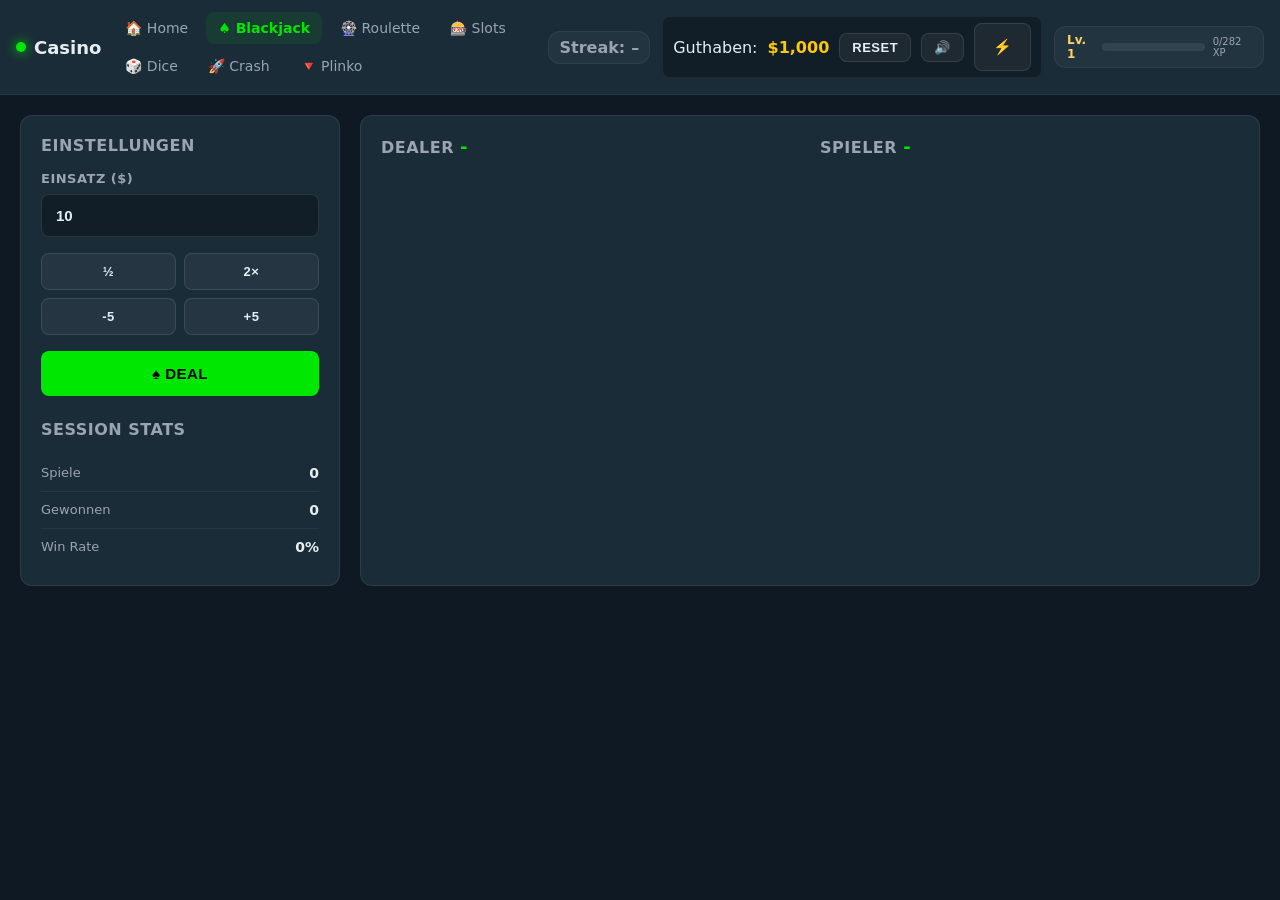
==== commit 698e3b0f: "Fix insurance logic, add input validation and error handling Co-authored-by: chri0086 <120749404+chr" ====
--- a/index.html
+++ b/index.html
@@ -69,6 +69,12 @@
     .card-corner { position:absolute; top:4px; left:6px; font-size:14px; }
     .hand-value { font-size:18px; font-weight:800; color:var(--accent); }
     .action-btns { display:grid; grid-template-columns: repeat(2, 1fr); gap:8px; }
+    .action-btns.extended { grid-template-columns: repeat(3, 1fr); }
+    .btn.full-width { grid-column: 1 / -1; }
+    .insurance-offer { background: rgba(255,200,0,0.1); border:2px solid var(--gold); padding:12px; border-radius:8px; margin-bottom:12px; text-align:center; }
+    .insurance-offer .insurance-btns { display:grid; grid-template-columns: 1fr 1fr; gap:8px; margin-top:8px; }
+    .split-hand { border-top:2px solid rgba(255,255,255,0.1); padding-top:12px; margin-top:12px; }
+    .split-hand.active { border-color:var(--accent); }
   </style>
 </head>
 <body>
@@ -135,11 +141,16 @@
         <div class="hand">
           <h3>Spieler <span class="hand-value" id="player-value">-</span></h3>
           <div class="cards" id="player-cards"></div>
+          <div id="split-hand-container"></div>
         </div>
       </div>
+      <div id="insurance-offer" style="display:none"></div>
       <div class="action-btns" id="action-btns" style="display:none">
         <button class="btn" id="hit-btn">Hit</button>
         <button class="btn danger" id="stand-btn">Stand</button>
+        <button class="btn ghost" id="double-btn" style="display:none">Double Down</button>
+        <button class="btn ghost" id="split-btn" style="display:none">Split</button>
+        <button class="btn secondary" id="surrender-btn" style="display:none">Surrender</button>
       </div>
       <div class="msg" id="game-msg"></div>
     </section>
@@ -149,14 +160,79 @@
     'use strict';
     const $=(s)=>document.querySelector(s); const $$=(s)=>Array.from(document.querySelectorAll(s)); const fmt=(n)=>`$${Number(n).toLocaleString()}`;
     const BANK_KEY='casino_bankroll_v1'; const START_BANK=1000; let bankroll=loadBank(); const bankrollEl=$('#bankroll');
-    const BUS = ('BroadcastChannel' in window) ? new BroadcastChannel('casino_bankroll_bus') : null;
-    function loadBank(){ try{ const n=Number(localStorage.getItem(BANK_KEY)); if(Number.isFinite(n)&&n>=0) return Math.floor(n);}catch{} return START_BANK; }
-    function saveBank(){ try{ localStorage.setItem(BANK_KEY, String(bankroll)); }catch{} }
+
+    // Safe BroadcastChannel initialization with error handling
+    let BUS = null;
+    try {
+      if('BroadcastChannel' in window) {
+        BUS = new BroadcastChannel('casino_bankroll_bus');
+      }
+    } catch(e) {
+      console.warn('BroadcastChannel not available:', e);
+    }
+
+    function loadBank(){
+      try{
+        const stored = localStorage.getItem(BANK_KEY);
+        if(stored === null) return START_BANK;
+        const n=Number(stored);
+        if(Number.isFinite(n)&&n>=0) return Math.floor(n);
+      } catch(e) {
+        console.warn('localStorage read failed:', e);
+      }
+      return START_BANK;
+    }
+
+    function saveBank(){
+      try{
+        localStorage.setItem(BANK_KEY, String(bankroll));
+      } catch(e) {
+        console.warn('localStorage write failed:', e);
+      }
+    }
+
     function updateBankEl(){ bankrollEl.textContent = fmt(bankroll); }
-    function broadcastBank(){ try{ BUS && BUS.postMessage({ t:'bank', v: bankroll }); }catch{} }
-    function credit(delta){ bankroll=Math.max(0, bankroll+delta); updateBankEl(); bankrollEl.classList.remove('flash-up','flash-down'); void bankrollEl.offsetWidth; bankrollEl.classList.add(delta>=0?'flash-up':'flash-down'); saveBank(); broadcastBank(); }
-    window.addEventListener('storage', (e)=>{ if(e.key===BANK_KEY){ const n=Number(e.newValue||''); if(Number.isFinite(n)){ bankroll = Math.max(0, Math.floor(n)); updateBankEl(); } } });
-    if(BUS){ BUS.addEventListener('message', (ev)=>{ const d=ev.data; if(d && d.t==='bank'){ const n=Number(d.v); if(Number.isFinite(n) && n!==bankroll){ bankroll = Math.max(0, Math.floor(n)); updateBankEl(); } } }); }
+
+    function broadcastBank(){
+      try{
+        if(BUS) BUS.postMessage({ t:'bank', v: bankroll });
+      } catch(e) {
+        console.warn('BroadcastChannel message failed:', e);
+      }
+    }
+
+    function credit(delta){
+      bankroll=Math.max(0, bankroll+delta);
+      updateBankEl();
+      bankrollEl.classList.remove('flash-up','flash-down');
+      void bankrollEl.offsetWidth;
+      bankrollEl.classList.add(delta>=0?'flash-up':'flash-down');
+      saveBank();
+      broadcastBank();
+    }
+
+    window.addEventListener('storage', (e)=>{
+      if(e.key===BANK_KEY){
+        const n=Number(e.newValue||'');
+        if(Number.isFinite(n)){
+          bankroll = Math.max(0, Math.floor(n));
+          updateBankEl();
+        }
+      }
+    });
+
+    if(BUS){
+      BUS.addEventListener('message', (ev)=>{
+        const d=ev.data;
+        if(d && d.t==='bank'){
+          const n=Number(d.v);
+          if(Number.isFinite(n) && n!==bankroll){
+            bankroll = Math.max(0, Math.floor(n));
+            updateBankEl();
+          }
+        }
+      });
+    }
     credit(0);
     $('#reset-bank').addEventListener('click', ()=>{ bankroll=START_BANK; credit(0); });
     $('#motion-toggle').addEventListener('click', ()=>{ document.body.classList.toggle('reduce-motion'); });
@@ -167,26 +243,43 @@
 
     // Blackjack Game Logic
     const betIn=$('#bet-input'), dealBtn=$('#deal-btn'), hitBtn=$('#hit-btn'), standBtn=$('#stand-btn');
-    const msg=$('#game-msg'), actionBtns=$('#action-btns');
+    const doubleBtn=$('#double-btn'), splitBtn=$('#split-btn'), surrenderBtn=$('#surrender-btn');
+    const msg=$('#game-msg'), actionBtns=$('#action-btns'), insuranceOffer=$('#insurance-offer');
     const dealerCards=$('#dealer-cards'), playerCards=$('#player-cards');
     const dealerValue=$('#dealer-value'), playerValue=$('#player-value');
     const statGames=$('#stat-games'), statWins=$('#stat-wins'), statWinrate=$('#stat-winrate');
     const quickBtns=$$('.quick-bets .btn');
+    const splitHandContainer=$('#split-hand-container');
+
+    // Input validation helper
+    function validateBetInput(value) {
+      const num = Number(value);
+      if(!Number.isFinite(num) || num < 0.01) return 0.01;
+      if(num > bankroll) return bankroll;
+      return Math.round(num * 100) / 100; // Round to 2 decimal places
+    }
 
     let deck=[], playerHand=[], dealerHand=[], bet=0, gameActive=false;
     let sessionGames=0, sessionWins=0;
-
-    quickBtns.forEach(b=> b.addEventListener('click',()=>{ 
-      const k=b.getAttribute('data-qb'); 
-      let v=Math.max(1, Number(betIn.value)||0); 
-      if(k==='-5') v=Math.max(1, v-5); 
-      else if(k==='+5') v+=5; 
-      else if(k==='half') v=Math.max(1, Math.floor(v/2)); 
-      else if(k==='double') v*=2; 
-      v=Math.max(1, Math.min(v, bankroll)); 
-      betIn.value=v; 
-      Sound.play('click'); 
+    let hasDoubled=false, hasSplit=false, splitHands=[], currentHandIndex=0;
+    let insuranceBet=0, canSurrender=true;
+
+    quickBtns.forEach(b=> b.addEventListener('click',()=>{
+      const k=b.getAttribute('data-qb');
+      let v=validateBetInput(betIn.value);
+      if(k==='-5') v=Math.max(0.01, v-5);
+      else if(k==='+5') v+=5;
+      else if(k==='half') v=Math.max(0.01, Math.floor(v/2));
+      else if(k==='double') v*=2;
+      v=validateBetInput(v);
+      betIn.value=v;
+      Sound.play('click');
     }));
+
+    // Validate bet input on blur
+    betIn.addEventListener('blur', ()=> {
+      betIn.value = validateBetInput(betIn.value);
+    });
 
     function createDeck(){
       const suits=['♠','♥','♦','♣'];
@@ -228,57 +321,338 @@
     function renderHands(){
       dealerCards.innerHTML='';
       playerCards.innerHTML='';
+      splitHandContainer.innerHTML='';
+      
       dealerHand.forEach((c,i)=> dealerCards.appendChild(renderCard(c, i===0 && gameActive)));
-      playerHand.forEach(c=> playerCards.appendChild(renderCard(c)));
+      
+      if(hasSplit){
+        // Render split hands
+        splitHands.forEach((hand, idx)=>{
+          const div=document.createElement('div');
+          div.className='split-hand' + (idx===currentHandIndex?' active':'');
+          div.innerHTML=`<h4>Hand ${idx+1} <span class="hand-value">${handValue(hand)}</span></h4><div class="cards"></div>`;
+          const cardsDiv=div.querySelector('.cards');
+          hand.forEach(c=> cardsDiv.appendChild(renderCard(c)));
+          splitHandContainer.appendChild(div);
+        });
+        playerValue.textContent = '-';
+      } else {
+        playerHand.forEach(c=> playerCards.appendChild(renderCard(c)));
+        playerValue.textContent = handValue(playerHand);
+      }
+      
       dealerValue.textContent = gameActive ? '?' : handValue(dealerHand);
-      playerValue.textContent = handValue(playerHand);
+    }
+
+    function updateActionButtons(){
+      const currentHand = hasSplit ? splitHands[currentHandIndex] : playerHand;
+      const handVal = handValue(currentHand);
+      const isFirstAction = currentHand.length === 2;
+      
+      // Double Down - nur bei den ersten 2 Karten
+      doubleBtn.style.display = (isFirstAction && !hasDoubled && bankroll >= bet) ? 'block' : 'none';
+      
+      // Split - nur bei Paar und genug Guthaben
+      const canSplit = isFirstAction && !hasSplit && currentHand.length===2 && 
+                       cardValue(currentHand[0]) === cardValue(currentHand[1]) && 
+                       bankroll >= bet;
+      splitBtn.style.display = canSplit ? 'block' : 'none';
+      
+      // Surrender - nur bei den ersten 2 Karten
+      surrenderBtn.style.display = (canSurrender && isFirstAction) ? 'block' : 'none';
+      
+      // Grid layout anpassen
+      const visibleBtns = [hitBtn, standBtn, doubleBtn, splitBtn, surrenderBtn].filter(b=>b.style.display!=='none').length;
+      actionBtns.className = 'action-btns' + (visibleBtns > 2 ? ' extended' : '');
     }
 
     dealBtn.addEventListener('click', startGame);
     hitBtn.addEventListener('click', hit);
     standBtn.addEventListener('click', stand);
+    doubleBtn.addEventListener('click', doubleDown);
+    splitBtn.addEventListener('click', split);
+    surrenderBtn.addEventListener('click', surrender);
 
     function startGame(){
-      bet = Math.max(1, Number(betIn.value)||0);
+      bet = validateBetInput(betIn.value);
       if(bet>bankroll){ msg.textContent='Zu wenig Guthaben.'; msg.className='msg lose'; return; }
       credit(-bet);
       createDeck();
       playerHand=[deck.pop(), deck.pop()];
       dealerHand=[deck.pop(), deck.pop()];
       gameActive=true;
+      hasDoubled=false;
+      hasSplit=false;
+      splitHands=[];
+      currentHandIndex=0;
+      insuranceBet=0;
+      canSurrender=true;
       dealBtn.disabled=true;
       actionBtns.style.display='grid';
+      insuranceOffer.style.display='none';
       msg.textContent='';
       msg.className='msg';
       renderHands();
       Sound.play('click');
       
-      // Check for instant blackjack
-      if(handValue(playerHand)===21){
-        stand();
+      // Check für Insurance (Dealer zeigt Ass)
+      if(dealerHand[1].rank==='A'){
+        offerInsurance();
+        return;
+      }
+      
+      // Check for instant blackjack (3:2 Auszahlung!)
+      if(handValue(playerHand)===21 && playerHand.length===2){
+        gameActive=false;
+        actionBtns.style.display='none';
+        // Dealer muss auch prüfen
+        if(handValue(dealerHand)===21){
+          endGame('push');
+        } else {
+          const payout = Math.floor(bet * 2.5); // 3:2 = 1.5× Gewinn + Einsatz zurück
+          credit(payout);
+          msg.textContent=`🎉 BLACKJACK! 3:2 Auszahlung ${fmt(payout)}!`;
+          msg.className='msg win';
+          Sound.play('win');
+          sessionGames++;
+          sessionWins++;
+          dealBtn.disabled=false;
+          renderHands();
+          updateStats();
+          if(window.CasinoAddictive){
+            CasinoAddictive.Streak.win(); 
+            CasinoAddictive.Level.addXP(Math.floor(bet*1.5)); 
+            CasinoAddictive.Stats.recordWin(payout, Math.floor(bet*1.5));
+            CasinoAddictive.Stats.recordBet(bet);
+          }
+        }
+      } else {
+        updateActionButtons();
+      }
+    }
+
+    function offerInsurance(){
+      const insuranceAmount = Math.floor(bet / 2);
+      insuranceOffer.style.display='block';
+      insuranceOffer.innerHTML=`
+        <div style="font-weight:700; color:var(--gold)">Versicherung anbieten?</div>
+        <div style="font-size:12px; color:var(--muted); margin:4px 0">Dealer zeigt Ass. Versicherung kostet ${fmt(insuranceAmount)}</div>
+        <div class="insurance-btns">
+          <button class="btn ghost" id="insurance-yes">Ja (${fmt(insuranceAmount)})</button>
+          <button class="btn secondary" id="insurance-no">Nein</button>
+        </div>
+      `;
+      
+      $('#insurance-yes').addEventListener('click', ()=>{
+        if(bankroll < insuranceAmount){
+          msg.textContent='Nicht genug für Versicherung';
+          msg.className='msg lose';
+          return;
+        }
+        credit(-insuranceAmount);
+        insuranceBet = insuranceAmount;
+        insuranceOffer.style.display='none';
+        checkDealerBlackjack();
+      });
+      
+      $('#insurance-no').addEventListener('click', ()=>{
+        insuranceOffer.style.display='none';
+        checkDealerBlackjack();
+      });
+    }
+
+    function checkDealerBlackjack(){
+      if(handValue(dealerHand)===21){
+        // Dealer hat Blackjack
+        gameActive=false;
+        renderHands();
+        const playerHasBlackjack = handValue(playerHand)===21 && playerHand.length===2;
+
+        if(insuranceBet > 0){
+          const insurancePayout = insuranceBet * 2; // 2:1 Auszahlung (insurance bet zurück + 2× Gewinn)
+          credit(insurancePayout + insuranceBet); // Gewinn + ursprünglicher Versicherungseinsatz
+          if(playerHasBlackjack){
+            credit(bet); // Push auf Hauptwette
+            msg.textContent=`Beide Blackjack! Versicherung zahlt ${fmt(insurancePayout)}, Hauptwette Push`;
+          } else {
+            msg.textContent=`Dealer Blackjack! Versicherung zahlt ${fmt(insurancePayout)}`;
+          }
+          msg.className='msg';
+        } else {
+          if(playerHasBlackjack){
+            credit(bet); // Push
+            msg.textContent='Beide Blackjack! Push.';
+            msg.className='msg';
+          } else {
+            msg.textContent='Dealer Blackjack! Verloren.';
+            msg.className='msg lose';
+            Sound.play('lose');
+          }
+        }
+        endRound();
+      } else {
+        // Dealer hat kein Blackjack, Versicherung verloren
+        if(insuranceBet > 0){
+          msg.textContent='Versicherung verloren. Spiel geht weiter.';
+          msg.className='msg';
+        }
+        updateActionButtons();
       }
     }
 
     function hit(){
-      playerHand.push(deck.pop());
+      canSurrender = false;
+      const currentHand = hasSplit ? splitHands[currentHandIndex] : playerHand;
+      currentHand.push(deck.pop());
       renderHands();
       Sound.play('click');
-      if(handValue(playerHand)>21){
-        endGame('bust');
+      
+      if(handValue(currentHand)>21){
+        if(hasSplit && currentHandIndex < splitHands.length - 1){
+          // Nächste Split-Hand
+          currentHandIndex++;
+          renderHands();
+          updateActionButtons();
+        } else {
+          endGame('bust');
+        }
+      } else {
+        updateActionButtons();
       }
     }
 
     function stand(){
+      if(hasSplit && currentHandIndex < splitHands.length - 1){
+        // Nächste Split-Hand
+        currentHandIndex++;
+        canSurrender = false;
+        renderHands();
+        updateActionButtons();
+        return;
+      }
+      
       gameActive=false;
       // Dealer draws to 17
       while(handValue(dealerHand)<17){
         dealerHand.push(deck.pop());
       }
       renderHands();
-      const pVal=handValue(playerHand), dVal=handValue(dealerHand);
-      if(dVal>21 || pVal>dVal) endGame('win');
-      else if(pVal<dVal) endGame('lose');
-      else endGame('push');
+      
+      if(hasSplit){
+        evaluateSplitHands();
+      } else {
+        const pVal=handValue(playerHand), dVal=handValue(dealerHand);
+        if(dVal>21 || pVal>dVal) endGame('win');
+        else if(pVal<dVal) endGame('lose');
+        else endGame('push');
+      }
+    }
+
+    function doubleDown(){
+      if(bankroll < bet){
+        msg.textContent='Nicht genug Guthaben für Double Down';
+        msg.className='msg lose';
+        return;
+      }
+      
+      credit(-bet);
+      bet *= 2;
+      hasDoubled = true;
+      
+      const currentHand = hasSplit ? splitHands[currentHandIndex] : playerHand;
+      currentHand.push(deck.pop());
+      renderHands();
+      Sound.play('click');
+      
+      if(handValue(currentHand)>21){
+        endGame('bust');
+      } else {
+        stand();
+      }
+    }
+
+    function split(){
+      if(bankroll < bet){
+        msg.textContent='Nicht genug Guthaben für Split';
+        msg.className='msg lose';
+        return;
+      }
+      
+      credit(-bet);
+      hasSplit = true;
+      splitHands = [
+        [playerHand[0], deck.pop()],
+        [playerHand[1], deck.pop()]
+      ];
+      currentHandIndex = 0;
+      playerHand = [];
+      canSurrender = false;
+      
+      renderHands();
+      updateActionButtons();
+      Sound.play('click');
+    }
+
+    function surrender(){
+      gameActive = false;
+      actionBtns.style.display = 'none';
+      dealBtn.disabled = false;
+      
+      const refund = Math.floor(bet / 2);
+      credit(refund);
+      
+      msg.textContent = `Aufgegeben. ${fmt(refund)} zurückerhalten.`;
+      msg.className = 'msg';
+      
+      sessionGames++;
+      updateStats();
+      
+      if(window.CasinoAddictive){
+        CasinoAddictive.Stats.recordBet(bet);
+        CasinoAddictive.Stats.recordLoss(bet - refund);
+      }
+    }
+
+    function evaluateSplitHands(){
+      const dVal = handValue(dealerHand);
+      let totalWin = 0;
+      let wins = 0;
+      
+      splitHands.forEach(hand=>{
+        const pVal = handValue(hand);
+        if(pVal > 21){
+          // Bust - nichts
+        } else if(dVal > 21 || pVal > dVal){
+          totalWin += bet;
+          wins++;
+        } else if(pVal === dVal){
+          totalWin += bet / 2; // Push
+        }
+      });
+      
+      if(totalWin > 0){
+        const payout = totalWin * 2;
+        credit(payout);
+        msg.textContent = `Split: ${wins} Hand(en) gewonnen! +${fmt(payout)}`;
+        msg.className = 'msg win';
+        Sound.play('win');
+        sessionWins++;
+        if(window.CasinoAddictive){
+          CasinoAddictive.Streak.win();
+          CasinoAddictive.Level.addXP(Math.floor(totalWin));
+          CasinoAddictive.Stats.recordWin(payout, totalWin);
+        }
+      } else {
+        msg.textContent = 'Split: Alle Hände verloren.';
+        msg.className = 'msg lose';
+        Sound.play('lose');
+        if(window.CasinoAddictive){
+          CasinoAddictive.Streak.lose();
+          CasinoAddictive.Stats.recordLoss(bet * 2);
+        }
+      }
+      
+      endRound();
     }
 
     function endGame(result){
@@ -286,7 +660,8 @@
       actionBtns.style.display='none';
       dealBtn.disabled=false;
       renderHands();
-      sessionGames++;
+      
+      endRound();
       
       if(result==='win'){
         const payout=bet*2;
@@ -305,7 +680,7 @@
         msg.textContent='Push - Einsatz zurück';
         msg.className='msg';
       } else {
-        msg.textContent='Verloren.';
+        msg.textContent= result==='bust' ? 'Bust! Überkauft.' : 'Verloren.';
         msg.className='msg lose';
         Sound.play('lose');
         if(window.CasinoAddictive){
@@ -315,7 +690,15 @@
       }
       
       if(window.CasinoAddictive){CasinoAddictive.Stats.recordBet(bet);}
-      
+      updateStats();
+    }
+
+    function endRound(){
+      sessionGames++;
+      updateStats();
+    }
+
+    function updateStats(){
       statGames.textContent=sessionGames;
       statWins.textContent=sessionWins;
       statWinrate.textContent=sessionGames>0 ? Math.round(sessionWins/sessionGames*100)+'%' : '0%';
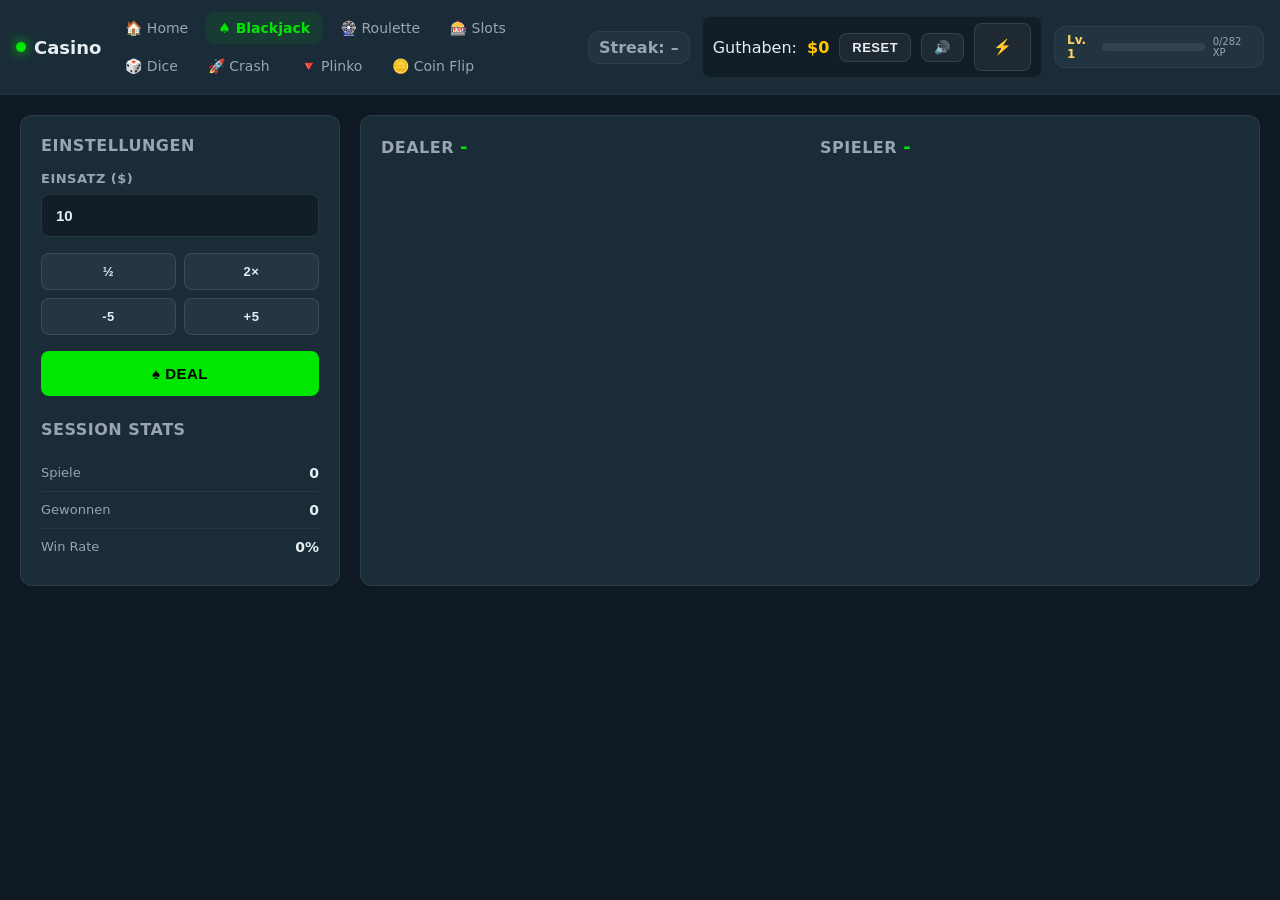
==== commit 35d16330: "Add coin flip game with fair 50/50 odds Co-authored-by: chri0086 <120749404+chri0086@users.noreply.g" ====
--- a/index.html
+++ b/index.html
@@ -91,6 +91,7 @@
       <a href="dice.html">🎲 Dice</a>
       <a href="crash.html">🚀 Crash</a>
       <a href="plinko.html">🔻 Plinko</a>
+      <a href="coinflip.html">🪙 Coin Flip</a>
     </nav>
     <div class="balance">
       <span>Guthaben:</span>
@@ -160,79 +161,14 @@
     'use strict';
     const $=(s)=>document.querySelector(s); const $$=(s)=>Array.from(document.querySelectorAll(s)); const fmt=(n)=>`$${Number(n).toLocaleString()}`;
     const BANK_KEY='casino_bankroll_v1'; const START_BANK=1000; let bankroll=loadBank(); const bankrollEl=$('#bankroll');
-
-    // Safe BroadcastChannel initialization with error handling
-    let BUS = null;
-    try {
-      if('BroadcastChannel' in window) {
-        BUS = new BroadcastChannel('casino_bankroll_bus');
-      }
-    } catch(e) {
-      console.warn('BroadcastChannel not available:', e);
-    }
-
-    function loadBank(){
-      try{
-        const stored = localStorage.getItem(BANK_KEY);
-        if(stored === null) return START_BANK;
-        const n=Number(stored);
-        if(Number.isFinite(n)&&n>=0) return Math.floor(n);
-      } catch(e) {
-        console.warn('localStorage read failed:', e);
-      }
-      return START_BANK;
-    }
-
-    function saveBank(){
-      try{
-        localStorage.setItem(BANK_KEY, String(bankroll));
-      } catch(e) {
-        console.warn('localStorage write failed:', e);
-      }
-    }
-
+    const BUS = ('BroadcastChannel' in window) ? new BroadcastChannel('casino_bankroll_bus') : null;
+    function loadBank(){ try{ const n=Number(localStorage.getItem(BANK_KEY)); if(Number.isFinite(n)&&n>=0) return Math.floor(n);}catch{} return START_BANK; }
+    function saveBank(){ try{ localStorage.setItem(BANK_KEY, String(bankroll)); }catch{} }
     function updateBankEl(){ bankrollEl.textContent = fmt(bankroll); }
-
-    function broadcastBank(){
-      try{
-        if(BUS) BUS.postMessage({ t:'bank', v: bankroll });
-      } catch(e) {
-        console.warn('BroadcastChannel message failed:', e);
-      }
-    }
-
-    function credit(delta){
-      bankroll=Math.max(0, bankroll+delta);
-      updateBankEl();
-      bankrollEl.classList.remove('flash-up','flash-down');
-      void bankrollEl.offsetWidth;
-      bankrollEl.classList.add(delta>=0?'flash-up':'flash-down');
-      saveBank();
-      broadcastBank();
-    }
-
-    window.addEventListener('storage', (e)=>{
-      if(e.key===BANK_KEY){
-        const n=Number(e.newValue||'');
-        if(Number.isFinite(n)){
-          bankroll = Math.max(0, Math.floor(n));
-          updateBankEl();
-        }
-      }
-    });
-
-    if(BUS){
-      BUS.addEventListener('message', (ev)=>{
-        const d=ev.data;
-        if(d && d.t==='bank'){
-          const n=Number(d.v);
-          if(Number.isFinite(n) && n!==bankroll){
-            bankroll = Math.max(0, Math.floor(n));
-            updateBankEl();
-          }
-        }
-      });
-    }
+    function broadcastBank(){ try{ BUS && BUS.postMessage({ t:'bank', v: bankroll }); }catch{} }
+    function credit(delta){ bankroll=Math.max(0, bankroll+delta); updateBankEl(); bankrollEl.classList.remove('flash-up','flash-down'); void bankrollEl.offsetWidth; bankrollEl.classList.add(delta>=0?'flash-up':'flash-down'); saveBank(); broadcastBank(); }
+    window.addEventListener('storage', (e)=>{ if(e.key===BANK_KEY){ const n=Number(e.newValue||''); if(Number.isFinite(n)){ bankroll = Math.max(0, Math.floor(n)); updateBankEl(); } } });
+    if(BUS){ BUS.addEventListener('message', (ev)=>{ const d=ev.data; if(d && d.t==='bank'){ const n=Number(d.v); if(Number.isFinite(n) && n!==bankroll){ bankroll = Math.max(0, Math.floor(n)); updateBankEl(); } } }); }
     credit(0);
     $('#reset-bank').addEventListener('click', ()=>{ bankroll=START_BANK; credit(0); });
     $('#motion-toggle').addEventListener('click', ()=>{ document.body.classList.toggle('reduce-motion'); });
@@ -251,35 +187,22 @@
     const quickBtns=$$('.quick-bets .btn');
     const splitHandContainer=$('#split-hand-container');
 
-    // Input validation helper
-    function validateBetInput(value) {
-      const num = Number(value);
-      if(!Number.isFinite(num) || num < 0.01) return 0.01;
-      if(num > bankroll) return bankroll;
-      return Math.round(num * 100) / 100; // Round to 2 decimal places
-    }
-
     let deck=[], playerHand=[], dealerHand=[], bet=0, gameActive=false;
     let sessionGames=0, sessionWins=0;
     let hasDoubled=false, hasSplit=false, splitHands=[], currentHandIndex=0;
     let insuranceBet=0, canSurrender=true;
 
-    quickBtns.forEach(b=> b.addEventListener('click',()=>{
-      const k=b.getAttribute('data-qb');
-      let v=validateBetInput(betIn.value);
-      if(k==='-5') v=Math.max(0.01, v-5);
-      else if(k==='+5') v+=5;
-      else if(k==='half') v=Math.max(0.01, Math.floor(v/2));
-      else if(k==='double') v*=2;
-      v=validateBetInput(v);
-      betIn.value=v;
-      Sound.play('click');
+    quickBtns.forEach(b=> b.addEventListener('click',()=>{ 
+      const k=b.getAttribute('data-qb'); 
+      let v=Math.max(1, Number(betIn.value)||0); 
+      if(k==='-5') v=Math.max(1, v-5); 
+      else if(k==='+5') v+=5; 
+      else if(k==='half') v=Math.max(1, Math.floor(v/2)); 
+      else if(k==='double') v*=2; 
+      v=Math.max(1, Math.min(v, bankroll)); 
+      betIn.value=v; 
+      Sound.play('click'); 
     }));
-
-    // Validate bet input on blur
-    betIn.addEventListener('blur', ()=> {
-      betIn.value = validateBetInput(betIn.value);
-    });
 
     function createDeck(){
       const suits=['♠','♥','♦','♣'];
@@ -374,7 +297,7 @@
     surrenderBtn.addEventListener('click', surrender);
 
     function startGame(){
-      bet = validateBetInput(betIn.value);
+      bet = Math.max(1, Number(betIn.value)||0);
       if(bet>bankroll){ msg.textContent='Zu wenig Guthaben.'; msg.className='msg lose'; return; }
       credit(-bet);
       createDeck();
@@ -466,28 +389,15 @@
         // Dealer hat Blackjack
         gameActive=false;
         renderHands();
-        const playerHasBlackjack = handValue(playerHand)===21 && playerHand.length===2;
-
         if(insuranceBet > 0){
-          const insurancePayout = insuranceBet * 2; // 2:1 Auszahlung (insurance bet zurück + 2× Gewinn)
-          credit(insurancePayout + insuranceBet); // Gewinn + ursprünglicher Versicherungseinsatz
-          if(playerHasBlackjack){
-            credit(bet); // Push auf Hauptwette
-            msg.textContent=`Beide Blackjack! Versicherung zahlt ${fmt(insurancePayout)}, Hauptwette Push`;
-          } else {
-            msg.textContent=`Dealer Blackjack! Versicherung zahlt ${fmt(insurancePayout)}`;
-          }
+          const insurancePayout = insuranceBet * 3; // 2:1 Auszahlung
+          credit(insurancePayout);
+          msg.textContent=`Dealer Blackjack! Versicherung zahlt ${fmt(insurancePayout)}`;
           msg.className='msg';
         } else {
-          if(playerHasBlackjack){
-            credit(bet); // Push
-            msg.textContent='Beide Blackjack! Push.';
-            msg.className='msg';
-          } else {
-            msg.textContent='Dealer Blackjack! Verloren.';
-            msg.className='msg lose';
-            Sound.play('lose');
-          }
+          msg.textContent='Dealer Blackjack! Verloren.';
+          msg.className='msg lose';
+          Sound.play('lose');
         }
         endRound();
       } else {
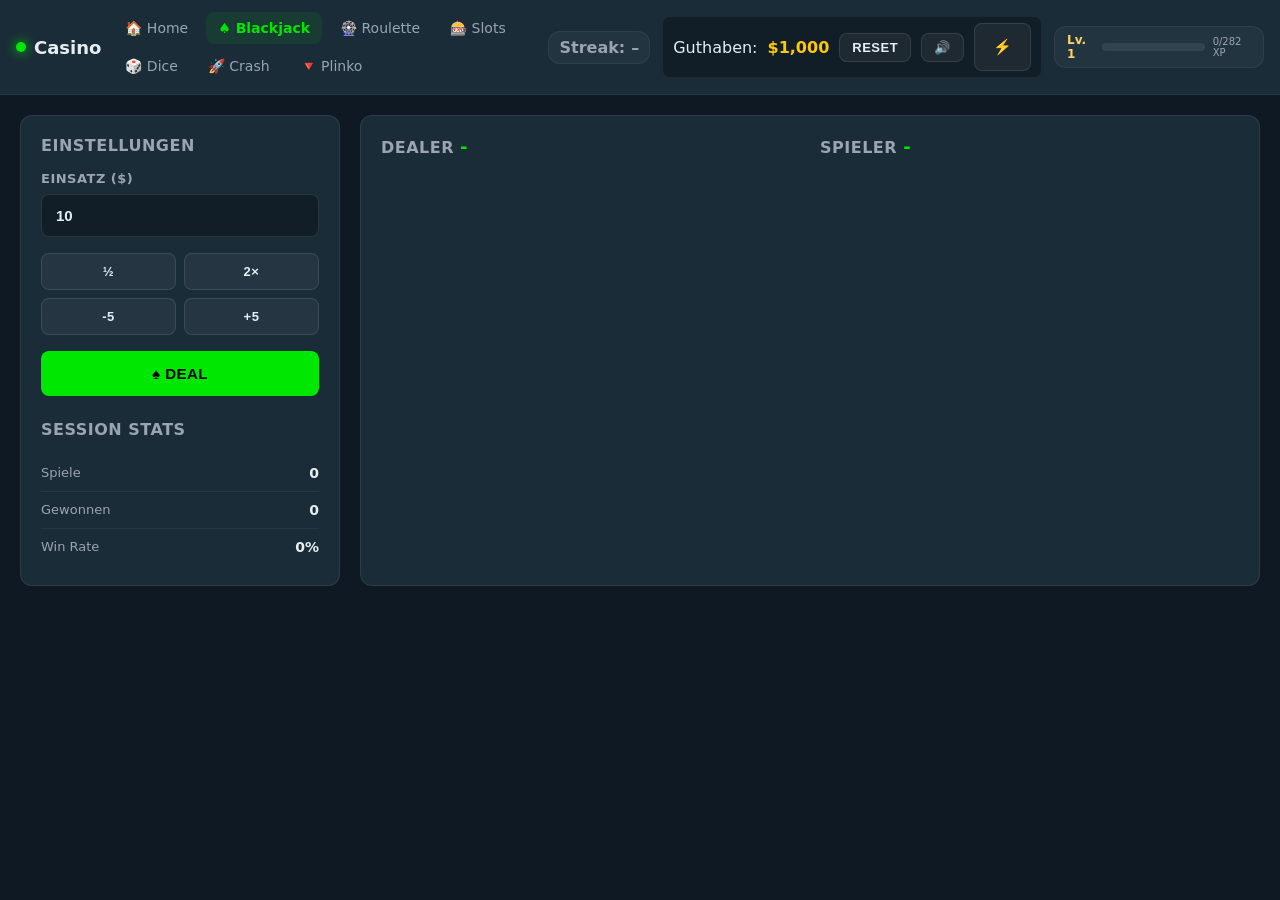
==== commit ad675296: "Merge pull request #1 from chri0086/claude/fix-design-flaws-errors Fix critical errors and document " ====
--- a/index.html
+++ b/index.html
@@ -91,7 +91,6 @@
       <a href="dice.html">🎲 Dice</a>
       <a href="crash.html">🚀 Crash</a>
       <a href="plinko.html">🔻 Plinko</a>
-      <a href="coinflip.html">🪙 Coin Flip</a>
     </nav>
     <div class="balance">
       <span>Guthaben:</span>
@@ -161,14 +160,79 @@
     'use strict';
     const $=(s)=>document.querySelector(s); const $$=(s)=>Array.from(document.querySelectorAll(s)); const fmt=(n)=>`$${Number(n).toLocaleString()}`;
     const BANK_KEY='casino_bankroll_v1'; const START_BANK=1000; let bankroll=loadBank(); const bankrollEl=$('#bankroll');
-    const BUS = ('BroadcastChannel' in window) ? new BroadcastChannel('casino_bankroll_bus') : null;
-    function loadBank(){ try{ const n=Number(localStorage.getItem(BANK_KEY)); if(Number.isFinite(n)&&n>=0) return Math.floor(n);}catch{} return START_BANK; }
-    function saveBank(){ try{ localStorage.setItem(BANK_KEY, String(bankroll)); }catch{} }
+
+    // Safe BroadcastChannel initialization with error handling
+    let BUS = null;
+    try {
+      if('BroadcastChannel' in window) {
+        BUS = new BroadcastChannel('casino_bankroll_bus');
+      }
+    } catch(e) {
+      console.warn('BroadcastChannel not available:', e);
+    }
+
+    function loadBank(){
+      try{
+        const stored = localStorage.getItem(BANK_KEY);
+        if(stored === null) return START_BANK;
+        const n=Number(stored);
+        if(Number.isFinite(n)&&n>=0) return Math.floor(n);
+      } catch(e) {
+        console.warn('localStorage read failed:', e);
+      }
+      return START_BANK;
+    }
+
+    function saveBank(){
+      try{
+        localStorage.setItem(BANK_KEY, String(bankroll));
+      } catch(e) {
+        console.warn('localStorage write failed:', e);
+      }
+    }
+
     function updateBankEl(){ bankrollEl.textContent = fmt(bankroll); }
-    function broadcastBank(){ try{ BUS && BUS.postMessage({ t:'bank', v: bankroll }); }catch{} }
-    function credit(delta){ bankroll=Math.max(0, bankroll+delta); updateBankEl(); bankrollEl.classList.remove('flash-up','flash-down'); void bankrollEl.offsetWidth; bankrollEl.classList.add(delta>=0?'flash-up':'flash-down'); saveBank(); broadcastBank(); }
-    window.addEventListener('storage', (e)=>{ if(e.key===BANK_KEY){ const n=Number(e.newValue||''); if(Number.isFinite(n)){ bankroll = Math.max(0, Math.floor(n)); updateBankEl(); } } });
-    if(BUS){ BUS.addEventListener('message', (ev)=>{ const d=ev.data; if(d && d.t==='bank'){ const n=Number(d.v); if(Number.isFinite(n) && n!==bankroll){ bankroll = Math.max(0, Math.floor(n)); updateBankEl(); } } }); }
+
+    function broadcastBank(){
+      try{
+        if(BUS) BUS.postMessage({ t:'bank', v: bankroll });
+      } catch(e) {
+        console.warn('BroadcastChannel message failed:', e);
+      }
+    }
+
+    function credit(delta){
+      bankroll=Math.max(0, bankroll+delta);
+      updateBankEl();
+      bankrollEl.classList.remove('flash-up','flash-down');
+      void bankrollEl.offsetWidth;
+      bankrollEl.classList.add(delta>=0?'flash-up':'flash-down');
+      saveBank();
+      broadcastBank();
+    }
+
+    window.addEventListener('storage', (e)=>{
+      if(e.key===BANK_KEY){
+        const n=Number(e.newValue||'');
+        if(Number.isFinite(n)){
+          bankroll = Math.max(0, Math.floor(n));
+          updateBankEl();
+        }
+      }
+    });
+
+    if(BUS){
+      BUS.addEventListener('message', (ev)=>{
+        const d=ev.data;
+        if(d && d.t==='bank'){
+          const n=Number(d.v);
+          if(Number.isFinite(n) && n!==bankroll){
+            bankroll = Math.max(0, Math.floor(n));
+            updateBankEl();
+          }
+        }
+      });
+    }
     credit(0);
     $('#reset-bank').addEventListener('click', ()=>{ bankroll=START_BANK; credit(0); });
     $('#motion-toggle').addEventListener('click', ()=>{ document.body.classList.toggle('reduce-motion'); });
@@ -187,22 +251,35 @@
     const quickBtns=$$('.quick-bets .btn');
     const splitHandContainer=$('#split-hand-container');
 
+    // Input validation helper
+    function validateBetInput(value) {
+      const num = Number(value);
+      if(!Number.isFinite(num) || num < 0.01) return 0.01;
+      if(num > bankroll) return bankroll;
+      return Math.round(num * 100) / 100; // Round to 2 decimal places
+    }
+
     let deck=[], playerHand=[], dealerHand=[], bet=0, gameActive=false;
     let sessionGames=0, sessionWins=0;
     let hasDoubled=false, hasSplit=false, splitHands=[], currentHandIndex=0;
     let insuranceBet=0, canSurrender=true;
 
-    quickBtns.forEach(b=> b.addEventListener('click',()=>{ 
-      const k=b.getAttribute('data-qb'); 
-      let v=Math.max(1, Number(betIn.value)||0); 
-      if(k==='-5') v=Math.max(1, v-5); 
-      else if(k==='+5') v+=5; 
-      else if(k==='half') v=Math.max(1, Math.floor(v/2)); 
-      else if(k==='double') v*=2; 
-      v=Math.max(1, Math.min(v, bankroll)); 
-      betIn.value=v; 
-      Sound.play('click'); 
+    quickBtns.forEach(b=> b.addEventListener('click',()=>{
+      const k=b.getAttribute('data-qb');
+      let v=validateBetInput(betIn.value);
+      if(k==='-5') v=Math.max(0.01, v-5);
+      else if(k==='+5') v+=5;
+      else if(k==='half') v=Math.max(0.01, Math.floor(v/2));
+      else if(k==='double') v*=2;
+      v=validateBetInput(v);
+      betIn.value=v;
+      Sound.play('click');
     }));
+
+    // Validate bet input on blur
+    betIn.addEventListener('blur', ()=> {
+      betIn.value = validateBetInput(betIn.value);
+    });
 
     function createDeck(){
       const suits=['♠','♥','♦','♣'];
@@ -297,7 +374,7 @@
     surrenderBtn.addEventListener('click', surrender);
 
     function startGame(){
-      bet = Math.max(1, Number(betIn.value)||0);
+      bet = validateBetInput(betIn.value);
       if(bet>bankroll){ msg.textContent='Zu wenig Guthaben.'; msg.className='msg lose'; return; }
       credit(-bet);
       createDeck();
@@ -389,15 +466,28 @@
         // Dealer hat Blackjack
         gameActive=false;
         renderHands();
+        const playerHasBlackjack = handValue(playerHand)===21 && playerHand.length===2;
+
         if(insuranceBet > 0){
-          const insurancePayout = insuranceBet * 3; // 2:1 Auszahlung
-          credit(insurancePayout);
-          msg.textContent=`Dealer Blackjack! Versicherung zahlt ${fmt(insurancePayout)}`;
+          const insurancePayout = insuranceBet * 2; // 2:1 Auszahlung (insurance bet zurück + 2× Gewinn)
+          credit(insurancePayout + insuranceBet); // Gewinn + ursprünglicher Versicherungseinsatz
+          if(playerHasBlackjack){
+            credit(bet); // Push auf Hauptwette
+            msg.textContent=`Beide Blackjack! Versicherung zahlt ${fmt(insurancePayout)}, Hauptwette Push`;
+          } else {
+            msg.textContent=`Dealer Blackjack! Versicherung zahlt ${fmt(insurancePayout)}`;
+          }
           msg.className='msg';
         } else {
-          msg.textContent='Dealer Blackjack! Verloren.';
-          msg.className='msg lose';
-          Sound.play('lose');
+          if(playerHasBlackjack){
+            credit(bet); // Push
+            msg.textContent='Beide Blackjack! Push.';
+            msg.className='msg';
+          } else {
+            msg.textContent='Dealer Blackjack! Verloren.';
+            msg.className='msg lose';
+            Sound.play('lose');
+          }
         }
         endRound();
       } else {
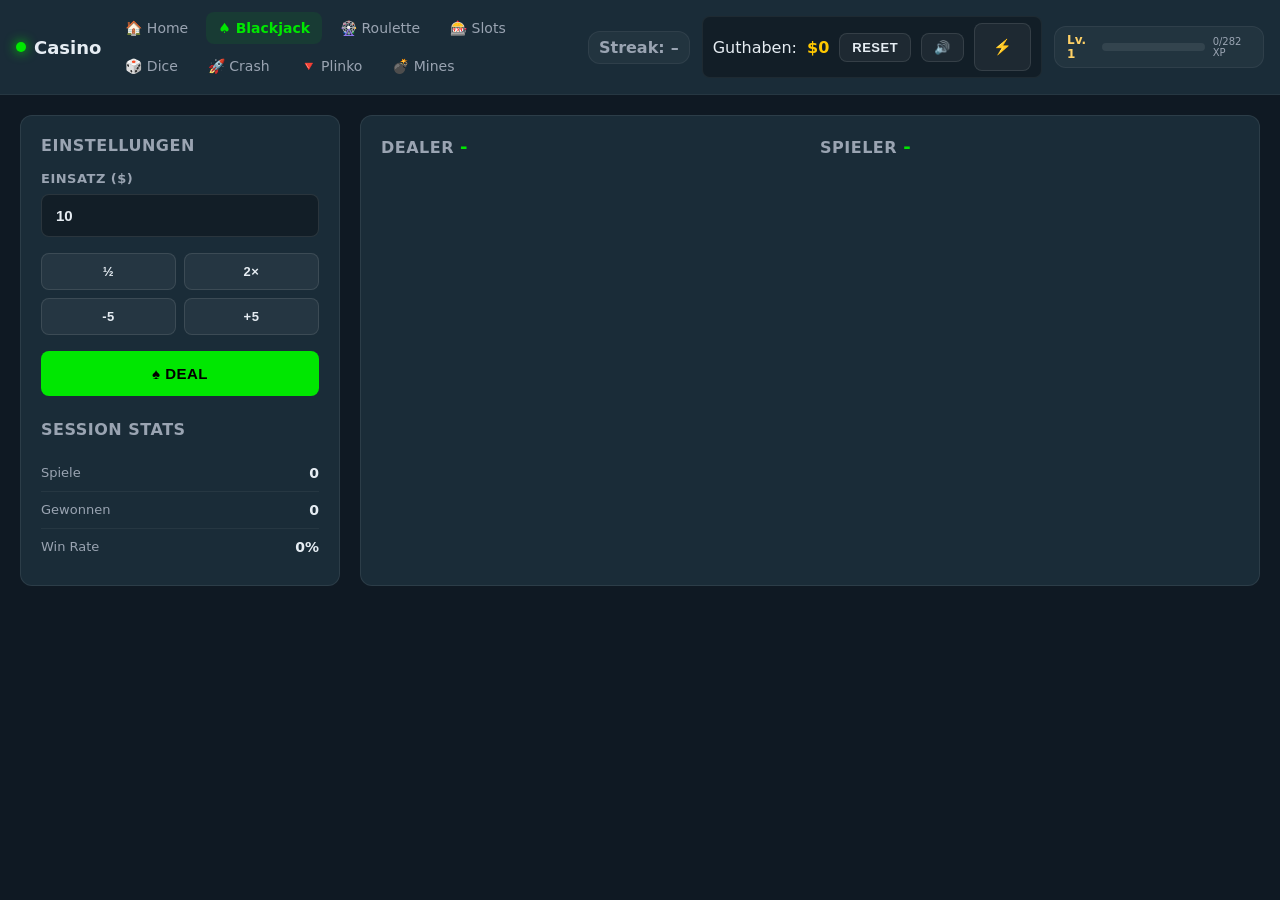
==== commit cea4cf6a: "Add Mines game and update navigation Co-authored-by: chri0086 <120749404+chri0086@users.noreply.gith" ====
--- a/index.html
+++ b/index.html
@@ -91,6 +91,7 @@
       <a href="dice.html">🎲 Dice</a>
       <a href="crash.html">🚀 Crash</a>
       <a href="plinko.html">🔻 Plinko</a>
+      <a href="mines.html">💣 Mines</a>
     </nav>
     <div class="balance">
       <span>Guthaben:</span>
@@ -160,79 +161,14 @@
     'use strict';
     const $=(s)=>document.querySelector(s); const $$=(s)=>Array.from(document.querySelectorAll(s)); const fmt=(n)=>`$${Number(n).toLocaleString()}`;
     const BANK_KEY='casino_bankroll_v1'; const START_BANK=1000; let bankroll=loadBank(); const bankrollEl=$('#bankroll');
-
-    // Safe BroadcastChannel initialization with error handling
-    let BUS = null;
-    try {
-      if('BroadcastChannel' in window) {
-        BUS = new BroadcastChannel('casino_bankroll_bus');
-      }
-    } catch(e) {
-      console.warn('BroadcastChannel not available:', e);
-    }
-
-    function loadBank(){
-      try{
-        const stored = localStorage.getItem(BANK_KEY);
-        if(stored === null) return START_BANK;
-        const n=Number(stored);
-        if(Number.isFinite(n)&&n>=0) return Math.floor(n);
-      } catch(e) {
-        console.warn('localStorage read failed:', e);
-      }
-      return START_BANK;
-    }
-
-    function saveBank(){
-      try{
-        localStorage.setItem(BANK_KEY, String(bankroll));
-      } catch(e) {
-        console.warn('localStorage write failed:', e);
-      }
-    }
-
+    const BUS = ('BroadcastChannel' in window) ? new BroadcastChannel('casino_bankroll_bus') : null;
+    function loadBank(){ try{ const n=Number(localStorage.getItem(BANK_KEY)); if(Number.isFinite(n)&&n>=0) return Math.floor(n);}catch{} return START_BANK; }
+    function saveBank(){ try{ localStorage.setItem(BANK_KEY, String(bankroll)); }catch{} }
     function updateBankEl(){ bankrollEl.textContent = fmt(bankroll); }
-
-    function broadcastBank(){
-      try{
-        if(BUS) BUS.postMessage({ t:'bank', v: bankroll });
-      } catch(e) {
-        console.warn('BroadcastChannel message failed:', e);
-      }
-    }
-
-    function credit(delta){
-      bankroll=Math.max(0, bankroll+delta);
-      updateBankEl();
-      bankrollEl.classList.remove('flash-up','flash-down');
-      void bankrollEl.offsetWidth;
-      bankrollEl.classList.add(delta>=0?'flash-up':'flash-down');
-      saveBank();
-      broadcastBank();
-    }
-
-    window.addEventListener('storage', (e)=>{
-      if(e.key===BANK_KEY){
-        const n=Number(e.newValue||'');
-        if(Number.isFinite(n)){
-          bankroll = Math.max(0, Math.floor(n));
-          updateBankEl();
-        }
-      }
-    });
-
-    if(BUS){
-      BUS.addEventListener('message', (ev)=>{
-        const d=ev.data;
-        if(d && d.t==='bank'){
-          const n=Number(d.v);
-          if(Number.isFinite(n) && n!==bankroll){
-            bankroll = Math.max(0, Math.floor(n));
-            updateBankEl();
-          }
-        }
-      });
-    }
+    function broadcastBank(){ try{ BUS && BUS.postMessage({ t:'bank', v: bankroll }); }catch{} }
+    function credit(delta){ bankroll=Math.max(0, bankroll+delta); updateBankEl(); bankrollEl.classList.remove('flash-up','flash-down'); void bankrollEl.offsetWidth; bankrollEl.classList.add(delta>=0?'flash-up':'flash-down'); saveBank(); broadcastBank(); }
+    window.addEventListener('storage', (e)=>{ if(e.key===BANK_KEY){ const n=Number(e.newValue||''); if(Number.isFinite(n)){ bankroll = Math.max(0, Math.floor(n)); updateBankEl(); } } });
+    if(BUS){ BUS.addEventListener('message', (ev)=>{ const d=ev.data; if(d && d.t==='bank'){ const n=Number(d.v); if(Number.isFinite(n) && n!==bankroll){ bankroll = Math.max(0, Math.floor(n)); updateBankEl(); } } }); }
     credit(0);
     $('#reset-bank').addEventListener('click', ()=>{ bankroll=START_BANK; credit(0); });
     $('#motion-toggle').addEventListener('click', ()=>{ document.body.classList.toggle('reduce-motion'); });
@@ -251,35 +187,22 @@
     const quickBtns=$$('.quick-bets .btn');
     const splitHandContainer=$('#split-hand-container');
 
-    // Input validation helper
-    function validateBetInput(value) {
-      const num = Number(value);
-      if(!Number.isFinite(num) || num < 0.01) return 0.01;
-      if(num > bankroll) return bankroll;
-      return Math.round(num * 100) / 100; // Round to 2 decimal places
-    }
-
     let deck=[], playerHand=[], dealerHand=[], bet=0, gameActive=false;
     let sessionGames=0, sessionWins=0;
     let hasDoubled=false, hasSplit=false, splitHands=[], currentHandIndex=0;
     let insuranceBet=0, canSurrender=true;
 
-    quickBtns.forEach(b=> b.addEventListener('click',()=>{
-      const k=b.getAttribute('data-qb');
-      let v=validateBetInput(betIn.value);
-      if(k==='-5') v=Math.max(0.01, v-5);
-      else if(k==='+5') v+=5;
-      else if(k==='half') v=Math.max(0.01, Math.floor(v/2));
-      else if(k==='double') v*=2;
-      v=validateBetInput(v);
-      betIn.value=v;
-      Sound.play('click');
+    quickBtns.forEach(b=> b.addEventListener('click',()=>{ 
+      const k=b.getAttribute('data-qb'); 
+      let v=Math.max(1, Number(betIn.value)||0); 
+      if(k==='-5') v=Math.max(1, v-5); 
+      else if(k==='+5') v+=5; 
+      else if(k==='half') v=Math.max(1, Math.floor(v/2)); 
+      else if(k==='double') v*=2; 
+      v=Math.max(1, Math.min(v, bankroll)); 
+      betIn.value=v; 
+      Sound.play('click'); 
     }));
-
-    // Validate bet input on blur
-    betIn.addEventListener('blur', ()=> {
-      betIn.value = validateBetInput(betIn.value);
-    });
 
     function createDeck(){
       const suits=['♠','♥','♦','♣'];
@@ -374,7 +297,7 @@
     surrenderBtn.addEventListener('click', surrender);
 
     function startGame(){
-      bet = validateBetInput(betIn.value);
+      bet = Math.max(1, Number(betIn.value)||0);
       if(bet>bankroll){ msg.textContent='Zu wenig Guthaben.'; msg.className='msg lose'; return; }
       credit(-bet);
       createDeck();
@@ -466,28 +389,15 @@
         // Dealer hat Blackjack
         gameActive=false;
         renderHands();
-        const playerHasBlackjack = handValue(playerHand)===21 && playerHand.length===2;
-
         if(insuranceBet > 0){
-          const insurancePayout = insuranceBet * 2; // 2:1 Auszahlung (insurance bet zurück + 2× Gewinn)
-          credit(insurancePayout + insuranceBet); // Gewinn + ursprünglicher Versicherungseinsatz
-          if(playerHasBlackjack){
-            credit(bet); // Push auf Hauptwette
-            msg.textContent=`Beide Blackjack! Versicherung zahlt ${fmt(insurancePayout)}, Hauptwette Push`;
-          } else {
-            msg.textContent=`Dealer Blackjack! Versicherung zahlt ${fmt(insurancePayout)}`;
-          }
+          const insurancePayout = insuranceBet * 3; // 2:1 Auszahlung
+          credit(insurancePayout);
+          msg.textContent=`Dealer Blackjack! Versicherung zahlt ${fmt(insurancePayout)}`;
           msg.className='msg';
         } else {
-          if(playerHasBlackjack){
-            credit(bet); // Push
-            msg.textContent='Beide Blackjack! Push.';
-            msg.className='msg';
-          } else {
-            msg.textContent='Dealer Blackjack! Verloren.';
-            msg.className='msg lose';
-            Sound.play('lose');
-          }
+          msg.textContent='Dealer Blackjack! Verloren.';
+          msg.className='msg lose';
+          Sound.play('lose');
         }
         endRound();
       } else {
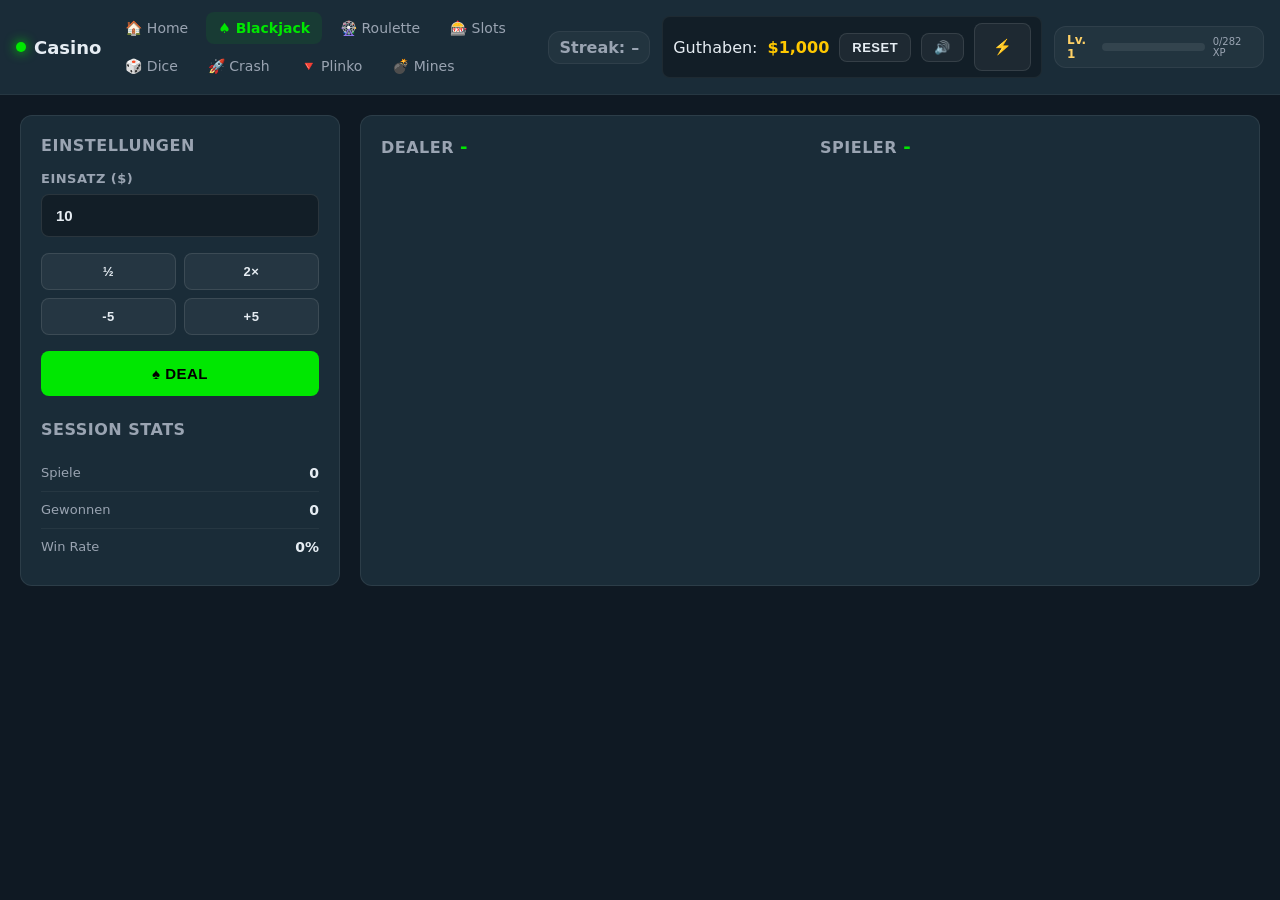
==== commit 43cf496a: "Merge pull request #3 from chri0086/claude/remove-coinflip-add-mines [WIP] Remove coinflip game and " ====
--- a/index.html
+++ b/index.html
@@ -161,14 +161,79 @@
     'use strict';
     const $=(s)=>document.querySelector(s); const $$=(s)=>Array.from(document.querySelectorAll(s)); const fmt=(n)=>`$${Number(n).toLocaleString()}`;
     const BANK_KEY='casino_bankroll_v1'; const START_BANK=1000; let bankroll=loadBank(); const bankrollEl=$('#bankroll');
-    const BUS = ('BroadcastChannel' in window) ? new BroadcastChannel('casino_bankroll_bus') : null;
-    function loadBank(){ try{ const n=Number(localStorage.getItem(BANK_KEY)); if(Number.isFinite(n)&&n>=0) return Math.floor(n);}catch{} return START_BANK; }
-    function saveBank(){ try{ localStorage.setItem(BANK_KEY, String(bankroll)); }catch{} }
+
+    // Safe BroadcastChannel initialization with error handling
+    let BUS = null;
+    try {
+      if('BroadcastChannel' in window) {
+        BUS = new BroadcastChannel('casino_bankroll_bus');
+      }
+    } catch(e) {
+      console.warn('BroadcastChannel not available:', e);
+    }
+
+    function loadBank(){
+      try{
+        const stored = localStorage.getItem(BANK_KEY);
+        if(stored === null) return START_BANK;
+        const n=Number(stored);
+        if(Number.isFinite(n)&&n>=0) return Math.floor(n);
+      } catch(e) {
+        console.warn('localStorage read failed:', e);
+      }
+      return START_BANK;
+    }
+
+    function saveBank(){
+      try{
+        localStorage.setItem(BANK_KEY, String(bankroll));
+      } catch(e) {
+        console.warn('localStorage write failed:', e);
+      }
+    }
+
     function updateBankEl(){ bankrollEl.textContent = fmt(bankroll); }
-    function broadcastBank(){ try{ BUS && BUS.postMessage({ t:'bank', v: bankroll }); }catch{} }
-    function credit(delta){ bankroll=Math.max(0, bankroll+delta); updateBankEl(); bankrollEl.classList.remove('flash-up','flash-down'); void bankrollEl.offsetWidth; bankrollEl.classList.add(delta>=0?'flash-up':'flash-down'); saveBank(); broadcastBank(); }
-    window.addEventListener('storage', (e)=>{ if(e.key===BANK_KEY){ const n=Number(e.newValue||''); if(Number.isFinite(n)){ bankroll = Math.max(0, Math.floor(n)); updateBankEl(); } } });
-    if(BUS){ BUS.addEventListener('message', (ev)=>{ const d=ev.data; if(d && d.t==='bank'){ const n=Number(d.v); if(Number.isFinite(n) && n!==bankroll){ bankroll = Math.max(0, Math.floor(n)); updateBankEl(); } } }); }
+
+    function broadcastBank(){
+      try{
+        if(BUS) BUS.postMessage({ t:'bank', v: bankroll });
+      } catch(e) {
+        console.warn('BroadcastChannel message failed:', e);
+      }
+    }
+
+    function credit(delta){
+      bankroll=Math.max(0, bankroll+delta);
+      updateBankEl();
+      bankrollEl.classList.remove('flash-up','flash-down');
+      void bankrollEl.offsetWidth;
+      bankrollEl.classList.add(delta>=0?'flash-up':'flash-down');
+      saveBank();
+      broadcastBank();
+    }
+
+    window.addEventListener('storage', (e)=>{
+      if(e.key===BANK_KEY){
+        const n=Number(e.newValue||'');
+        if(Number.isFinite(n)){
+          bankroll = Math.max(0, Math.floor(n));
+          updateBankEl();
+        }
+      }
+    });
+
+    if(BUS){
+      BUS.addEventListener('message', (ev)=>{
+        const d=ev.data;
+        if(d && d.t==='bank'){
+          const n=Number(d.v);
+          if(Number.isFinite(n) && n!==bankroll){
+            bankroll = Math.max(0, Math.floor(n));
+            updateBankEl();
+          }
+        }
+      });
+    }
     credit(0);
     $('#reset-bank').addEventListener('click', ()=>{ bankroll=START_BANK; credit(0); });
     $('#motion-toggle').addEventListener('click', ()=>{ document.body.classList.toggle('reduce-motion'); });
@@ -187,22 +252,35 @@
     const quickBtns=$$('.quick-bets .btn');
     const splitHandContainer=$('#split-hand-container');
 
+    // Input validation helper
+    function validateBetInput(value) {
+      const num = Number(value);
+      if(!Number.isFinite(num) || num < 0.01) return 0.01;
+      if(num > bankroll) return bankroll;
+      return Math.round(num * 100) / 100; // Round to 2 decimal places
+    }
+
     let deck=[], playerHand=[], dealerHand=[], bet=0, gameActive=false;
     let sessionGames=0, sessionWins=0;
     let hasDoubled=false, hasSplit=false, splitHands=[], currentHandIndex=0;
     let insuranceBet=0, canSurrender=true;
 
-    quickBtns.forEach(b=> b.addEventListener('click',()=>{ 
-      const k=b.getAttribute('data-qb'); 
-      let v=Math.max(1, Number(betIn.value)||0); 
-      if(k==='-5') v=Math.max(1, v-5); 
-      else if(k==='+5') v+=5; 
-      else if(k==='half') v=Math.max(1, Math.floor(v/2)); 
-      else if(k==='double') v*=2; 
-      v=Math.max(1, Math.min(v, bankroll)); 
-      betIn.value=v; 
-      Sound.play('click'); 
+    quickBtns.forEach(b=> b.addEventListener('click',()=>{
+      const k=b.getAttribute('data-qb');
+      let v=validateBetInput(betIn.value);
+      if(k==='-5') v=Math.max(0.01, v-5);
+      else if(k==='+5') v+=5;
+      else if(k==='half') v=Math.max(0.01, Math.floor(v/2));
+      else if(k==='double') v*=2;
+      v=validateBetInput(v);
+      betIn.value=v;
+      Sound.play('click');
     }));
+
+    // Validate bet input on blur
+    betIn.addEventListener('blur', ()=> {
+      betIn.value = validateBetInput(betIn.value);
+    });
 
     function createDeck(){
       const suits=['♠','♥','♦','♣'];
@@ -297,7 +375,7 @@
     surrenderBtn.addEventListener('click', surrender);
 
     function startGame(){
-      bet = Math.max(1, Number(betIn.value)||0);
+      bet = validateBetInput(betIn.value);
       if(bet>bankroll){ msg.textContent='Zu wenig Guthaben.'; msg.className='msg lose'; return; }
       credit(-bet);
       createDeck();
@@ -389,15 +467,28 @@
         // Dealer hat Blackjack
         gameActive=false;
         renderHands();
+        const playerHasBlackjack = handValue(playerHand)===21 && playerHand.length===2;
+
         if(insuranceBet > 0){
-          const insurancePayout = insuranceBet * 3; // 2:1 Auszahlung
-          credit(insurancePayout);
-          msg.textContent=`Dealer Blackjack! Versicherung zahlt ${fmt(insurancePayout)}`;
+          const insurancePayout = insuranceBet * 2; // 2:1 Auszahlung (insurance bet zurück + 2× Gewinn)
+          credit(insurancePayout + insuranceBet); // Gewinn + ursprünglicher Versicherungseinsatz
+          if(playerHasBlackjack){
+            credit(bet); // Push auf Hauptwette
+            msg.textContent=`Beide Blackjack! Versicherung zahlt ${fmt(insurancePayout)}, Hauptwette Push`;
+          } else {
+            msg.textContent=`Dealer Blackjack! Versicherung zahlt ${fmt(insurancePayout)}`;
+          }
           msg.className='msg';
         } else {
-          msg.textContent='Dealer Blackjack! Verloren.';
-          msg.className='msg lose';
-          Sound.play('lose');
+          if(playerHasBlackjack){
+            credit(bet); // Push
+            msg.textContent='Beide Blackjack! Push.';
+            msg.className='msg';
+          } else {
+            msg.textContent='Dealer Blackjack! Verloren.';
+            msg.className='msg lose';
+            Sound.play('lose');
+          }
         }
         endRound();
       } else {
